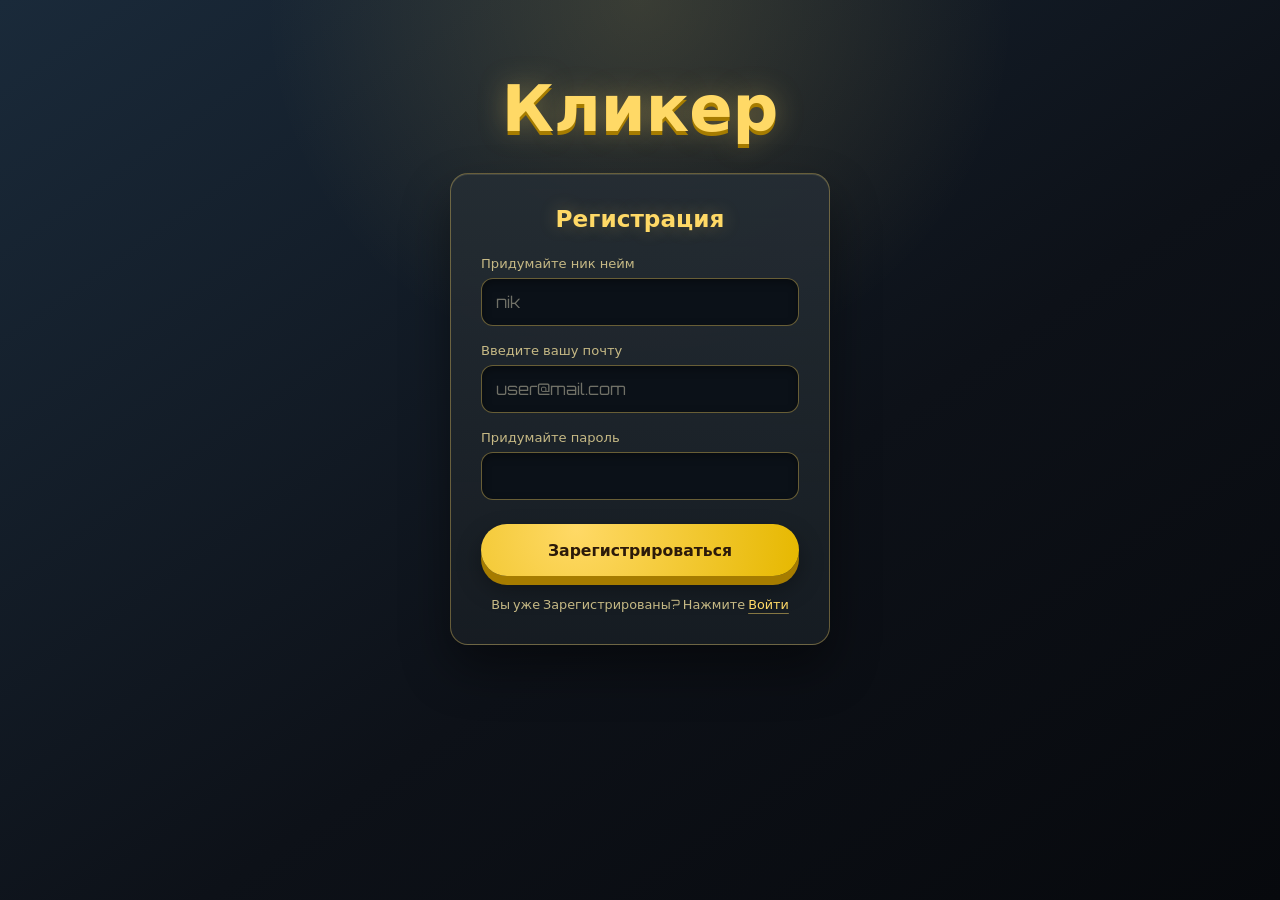
==== index.html @ 5e69a6aa "fix: preserve rapid timed-game clicks during slow responses" ====
<!DOCTYPE html>
<html lang="ru">

<head>
    <meta charset="UTF-8">
    <meta name="viewport" content="width=device-width, initial-scale=1.0">
    <title>Кликер</title>
    <link rel="stylesheet" href="./style.css?v=13">
    <script src="./script.js?v=13" defer> </script>
    <script src="./timed-games.js?v=14" defer></script>
</head>

<body>
    <h1>Кликер</h1>
    <form id="form-register">
        <h2>Регистрация</h2>
        <label for="nik-register">Придумайте ник нейм </label>
        <input type="text" placeholder="nik" id="nik-register" required>

        <label for="email-register">Введите вашу почту</label>
        <input type="email" placeholder="user@mail.com" id="email-register" required>

        <label for="password-register">Придумайте пароль</label>
        <input type="password" id="password-register" required>

        <button type="submit">Зарегистрироваться</button>
        <p>
            Вы уже Зарегистрированы? Нажмите <span id="changeLogin" class="change-link">Войти</span>
        </p>


    </form>

    <form id="form-login">

        <h2>Войти</h2>
        <label for="email-login">Введите вашу почту</label>
        <input type="email" placeholder="user@mail.com" id="email-login" required>

        <label for="password-login">Введите пароль</label>
        <input type="password" placeholder="" id="password-login" required>

        <button type="submit">Войти </button>
        <p>
            Если вы не Зарегистрированы нажмите <span id="change-register" class="change-link"> Зарегистрироваться
            </span>
        </p>
    </form>

    <div id="gameLayout">
        <section id="timedGames" aria-labelledby="timedGamesTitle">
            <div class="timed-heading">
                <div><p class="timed-eyebrow">КАЖДЫЙ РАЗ С НУЛЯ</p><h2 id="timedGamesTitle">Игры на время</h2></div>
                <p id="timedReward" class="timed-reward">Доход за места: 0/сек</p>
            </div>
            <div id="timedModes" class="timed-modes"></div>
            <dialog id="timedDialog" aria-labelledby="timedDialogTitle">
            <div class="timed-dialog-heading">
                <h2 id="timedDialogTitle">Игры на время</h2>
                <button type="button" id="timedClose" aria-label="Закрыть мини-игру">✕</button>
            </div>
            <p id="timedError" role="alert" hidden></p>
            <div class="timed-dialog-content"><div class="timed-play-column">
            <div id="timedArena" hidden>
                <div id="timedCountdown" role="status" hidden><span>Приготовьтесь</span><strong id="timedCountdownNumber">3</strong><span>Игра начнётся после отсчёта</span></div>
                <div class="timed-arena-heading"><h3 id="timedRunTitle"></h3><strong id="timedClock" role="timer">00:00</strong></div>
                <progress id="timedProgress" max="1" value="1" aria-label="Оставшееся время"></progress>
                <div class="timed-stats">
                    <p class="timed-wallet">На счёте<strong id="timedBalance">0</strong><span id="timedIncomePop" aria-hidden="true">+0</span></p>
                    <p>От роботов<strong id="timedIncome">0/сек</strong></p>
                </div>
                <button type="button" id="timedClick">Заработать +1</button>
                <div id="timedUpgrades" class="timed-upgrades">
                    <article class="timed-upgrade" data-upgrade-card="click"><h4>Сила клика</h4><p data-upgrade-description>+1 монета за каждый клик</p><p data-upgrade-level></p><button type="button" data-timed-upgrade="click"></button></article>
                    <article class="timed-upgrade" data-upgrade-card="robot"><h4>Робот</h4><p data-upgrade-description></p><p data-upgrade-level></p><button type="button" data-timed-upgrade="robot"></button></article>
                    <article class="timed-upgrade" data-upgrade-card="engine"><h4>Ускорение роботов</h4><p data-upgrade-description>+1/сек каждому роботу</p><p data-upgrade-level></p><button type="button" data-timed-upgrade="engine"></button></article>
                </div>
                <p class="timed-help">До 10 кликов в секунду. Таймер продолжает идти при закрытии страницы. Основной баланс и бонусы не используются.</p>
            </div>
            <div id="timedResult" role="status" hidden>
                <h3 id="timedResultTitle"></h3><p id="timedResultScore" class="timed-result-score"></p><p id="timedResultDetail"></p>
                <button type="button" id="timedReplay" data-timed-start="60">Сыграть ещё раз с нуля</button>
            </div>
            <details class="timed-history"><summary>Последние 10 результатов</summary><div id="timedHistory"></div></details>
            </div>
            <section id="timedRankingPanel" aria-labelledby="timedRankingTitle">
            <div class="timed-rank-heading"><h3 id="timedRankingTitle">Рейтинг мини-игры</h3><div id="timedRankTabs" role="group" aria-label="Длительность мини-игры">
                <button type="button" data-timed-rank="60">1 мин</button><button type="button" data-timed-rank="180">3 мин</button><button type="button" data-timed-rank="300">5 мин</button>
            </div></div>
            <div id="timedRanking" class="leaderboard-list"></div>
            <p id="timedPosition" class="timed-help"></p>
            <div id="timedAround" class="leaderboard-list"></div>
            <details class="timed-rules"><summary>Правила и награды</summary>
            <p class="timed-help">Один игрок — одно место по лучшей попытке. При равном заработке выше тот, кто раньше установил рекорд. Доход за места начисляется на основной баланс, в том числе вне игры, пока вы в тройке. Награды трёх рейтингов суммируются.</p>
            <p class="timed-help">Побеждает тот, у кого больше монет на счёте в момент финиша. Покупки уменьшают счёт. Перед стартом — отсчёт 3 секунды, затем полные 1, 3 или 5 минут игры. Закрытие окна не останавливает забег.</p>
            </details>
            </section></div>
            </dialog>
        </section>
        <div id="game">
            <div id="gameData">
            <p>
                имя: <span id="name"></span>
            </p>
            <p>
                сила клика: <span id="clickForce"></span>
            </p>

        </div>
        <div id="stickyControls">
            <p id="countBox">
                <span id="userCount"></span>
            </p>
            <button id="clickMe"> click me </button>
        </div>
        <button id="clickForceUpgrade"> </button>
        <section id="robots">
            <h2>Роботы</h2>
            <p id="robotsIncome"></p>
            <div id="robotsList"></div>
        </section>
            <section id="endgame">
            <h2>Эндгейм</h2>
            <div id="prestigePanel" class="endgame-panel"></div>
            <div class="endgame-tabs">
                <button type="button" data-endgame-tab="research">Исследования</button>
                <button type="button" data-endgame-tab="boosts">Бусты</button>
                <button type="button" data-endgame-tab="cosmetics">Косметика</button>
                <button type="button" data-endgame-tab="collections">Коллекция</button>
                <button type="button" data-endgame-tab="investments">Инвестиции</button>
                <button type="button" data-endgame-tab="achievements">Достижения</button>
            </div>
            <div id="endgameContent"></div>
            </section>
        </div>
        <aside id="leaderboard" aria-labelledby="leaderboardTitle">
            <div class="leaderboard-heading">
                <span aria-hidden="true">🏆</span>
                <h2 id="leaderboardTitle">Рейтинг игроков</h2>
            </div>
            <p class="leaderboard-caption">По общему заработку</p>
            <div id="leaderboardTabs" class="leaderboard-tabs" role="group" aria-label="Критерий рейтинга">
                <button type="button" data-leaderboard-sort="balance">Баланс</button>
                <button type="button" data-leaderboard-sort="total_earned" class="is-active">Заработано</button>
                <button type="button" data-leaderboard-sort="prestige_points">Престиж</button>
            </div>
            <div id="leaderboardTop" class="leaderboard-list"></div>
            <div class="leaderboard-divider" aria-hidden="true"></div>
            <p id="leaderboardPosition" class="leaderboard-position"></p>
            <div id="leaderboardAround" class="leaderboard-list"></div>
        </aside>
    </div>

</body>

</html>
---- style.css ----
@import url('https://fonts.googleapis.com/css2?family=Orbitron:wght@500;700;800&display=swap');

:root {
    --bg: #0d1118;
    --panel: rgba(24, 30, 36, 0.86);
    --panel-strong: #111720;
    --gold: #e6b800;
    --gold-light: #ffd966;
    --gold-soft: #ffdd7a;
    --gold-dark: #a67c00;
    --text: #fff7d6;
    --muted: #c6b985;
    --danger: #ff8166;
}

[hidden] { display: none !important; }

#timedGames {
    grid-column: 1 / -1;
    min-width: 0;
    padding: 16px;
    border: 1px solid rgba(255, 217, 102, 0.34);
    border-radius: 18px;
    background: linear-gradient(150deg, #263440, #111720 70%);
    font-family: system-ui, sans-serif;
    line-height: 1.5;
}
.timed-heading, .timed-arena-heading, .timed-rank-heading {
    display: flex;
    align-items: center;
    justify-content: space-between;
    gap: 16px;
    flex-wrap: wrap;
}
#timedGames h2 { margin: 2px 0 12px; text-align: left; }
.timed-eyebrow { font-size: 0.7rem; letter-spacing: 0.12em; color: var(--gold-light); }
.timed-help { color: var(--muted); font-size: 0.85rem; margin: 12px 0; }
.timed-reward { color: var(--gold-light); font-weight: 700; }
.timed-modes, .timed-upgrades, .timed-stats { display: grid; grid-template-columns: repeat(3, minmax(0, 1fr)); gap: 12px; }
.timed-mode, .timed-upgrade { padding: 12px; background: #0d151e; border: 1px solid #4c4936; border-radius: 12px; }
.timed-mode h3 { font-size: 1.2rem; margin: 0; }
.timed-mode-heading { display: flex; align-items: center; justify-content: space-between; gap: 8px; margin-bottom: 4px; }
.timed-mode .timed-eyebrow { font-size: 0.65rem; letter-spacing: 0; }
.timed-mode-actions { display: flex; gap: 8px; margin-top: 10px; }
#timedGames .timed-mode-actions button { min-height: 34px; margin: 0; padding: 8px; font-size: 0.8rem; border-radius: 9px; box-shadow: none; }
#timedGames .timed-secondary { color: var(--gold-light); background: transparent; border: 1px solid #4c4936; }
.timed-mode p, .timed-upgrade p { font-size: 0.8rem; overflow-wrap: anywhere; }
.timed-prizes { color: var(--gold-light); margin-top: 8px; }
#timedGames button { font-family: inherit; font-size: 0.9rem; padding: 11px 12px; letter-spacing: 0; }
#timedGames button:focus-visible { outline: 3px solid #fff; outline-offset: 3px; }
#timedArena { position: relative; margin-top: 12px; padding: 16px; border: 1px solid var(--gold); border-radius: 14px; background: #101c26; }
#timedClock { font-size: clamp(1.15rem, 4vw, 2rem); font-variant-numeric: tabular-nums; color: var(--gold-light); }
#timedClock.is-ending { color: var(--danger); }
#timedProgress { width: 100%; height: 8px; accent-color: var(--gold); margin: 12px 0; }
.timed-stats { grid-template-columns: 1fr 1fr; text-align: center; margin: 12px 0; }
.timed-wallet { position: relative; }
#timedIncomePop { position: absolute; left: 65%; top: 16px; opacity: 0; pointer-events: none; font-size: 1.35rem; font-weight: 800; color: #92efb7; text-shadow: 0 2px 8px #000; }
#timedCountdown { position: absolute; inset: 0; z-index: 2; border-radius: inherit; background: #101c26ed; display: flex; flex-direction: column; align-items: center; justify-content: center; gap: 14px; color: var(--gold-light); text-align: center; padding: 20px; }
#timedCountdownNumber { font-size: 6rem; font-variant-numeric: tabular-nums; line-height: 1; }
.timed-dialog-content { display: grid; grid-template-columns: minmax(0, 1fr) 280px; align-items: start; gap: 18px; }
.timed-play-column { min-width: 0; }
#timedRankingPanel { min-width: 0; margin-top: 12px; padding: 14px; border: 1px solid #4c4936; border-radius: 12px; background: #0d151e; }
#timedRankingPanel .timed-rank-heading { margin-top: 0; gap: 10px; }
#timedRankingPanel .leaderboard-row { grid-template-columns: 28px minmax(0, 1fr) auto; gap: 6px; padding: 8px; }
#timedAround .leaderboard-rank { background: #263440; color: var(--muted); }
.timed-rules { font-size: 0.8rem; margin-top: 16px; }
.timed-rules summary { cursor: pointer; color: var(--gold-light); }
.timed-stats p { font-size: 0.8rem; color: var(--muted); }
.timed-stats strong { display: block; color: var(--text); font-size: clamp(1rem, 3vw, 1.6rem); overflow-wrap: anywhere; }
#timedGames #timedClick { min-height: 70px; font-size: 1.35rem; margin: 10px 0 18px; touch-action: manipulation; }
.timed-upgrade { display: flex; flex-direction: column; gap: 7px; }
.timed-upgrade button { margin-top: auto; }
#timedResult { margin-top: 20px; padding: 20px; border: 1px solid var(--gold); border-radius: 12px; }
.timed-result-score { font-size: 1.7rem; font-weight: 800; margin: 8px 0; color: var(--gold-light); }
.timed-rank-heading { margin-top: 24px; }
#timedRankTabs { display: grid; grid-template-columns: repeat(3, 1fr); width: 100%; gap: 6px; }
#timedGames #timedRankTabs button { min-height: 36px; padding: 6px 8px; border-radius: 8px; white-space: nowrap; font-size: 0.8rem; }
#timedRankTabs button { margin: 0; background: #1a2630; color: var(--muted); box-shadow: none; border: 1px solid #4c4936; }
#timedRankTabs button.is-active { background: var(--gold); color: #151515; }
#timedRanking { margin-top: 12px; }
#timedRanking .leaderboard-row { grid-template-columns: 36px minmax(0, 1fr) auto; }
.timed-history { margin-top: 18px; border-top: 1px solid #4c4936; padding-top: 16px; font-size: 0.85rem; }
.timed-history summary { cursor: pointer; color: var(--gold-light); }
.timed-modal-open { overflow: hidden; }
#timedDialog {
    position: fixed;
    margin: auto;
    width: min(1040px, calc(100% - 32px));
    max-height: calc(100dvh - 32px);
    padding: 20px;
    overflow-y: auto;
    overscroll-behavior: contain;
    border: 1px solid #82703d;
    border-radius: 18px;
    background: #111b25;
    color: var(--text);
    box-shadow: 0 24px 80px #0009;
    scrollbar-gutter: stable;
}
#timedDialog::backdrop { background: #03070dcc; backdrop-filter: blur(4px); }
.timed-dialog-heading { display: flex; align-items: center; justify-content: space-between; gap: 12px; }
#timedGames #timedDialogTitle { margin: 0; font-size: 1.15rem; }
#timedGames #timedClose { width: 36px; height: 36px; min-height: 36px; padding: 0; margin: 0; flex-shrink: 0; background: #263440; color: var(--text); border-radius: 9px; box-shadow: none; }
#timedHistory p { margin-top: 8px; }
#timedError { color: var(--danger); margin-top: 12px; }
@media (max-width: 850px) {
    .timed-dialog-content { grid-template-columns: 1fr; }
    #timedRankingPanel { grid-row: 1; }
    #timedRankingPanel .leaderboard-row { padding: 5px 8px; }
    #timedRankingPanel .timed-help { margin: 8px 0; }
}
@media (max-width: 600px) {
    #timedGames { padding: 16px; }
    .timed-heading { gap: 4px; margin-bottom: 8px; }
    .timed-reward { font-size: 0.85rem; }
    .timed-modes, .timed-upgrades { grid-template-columns: 1fr; }
    .timed-mode { display: grid; grid-template-columns: 1fr auto; gap: 2px 8px; padding: 10px; }
    .timed-mode-heading { justify-content: flex-start; }
    .timed-mode > p { grid-column: 1; }
    .timed-mode .timed-prizes { margin-top: 0; font-size: 0.7rem; }
    .timed-mode-actions { grid-column: 2; grid-row: 1 / 4; flex-direction: column; justify-content: center; gap: 5px; margin: 0; }
    #timedGames .timed-mode-actions button { padding: 6px 12px; }
    #timedDialog { width: calc(100% - 16px); max-height: calc(100dvh - 16px); padding: 12px; scrollbar-gutter: auto; }
    .timed-upgrade { display: grid; grid-template-columns: 1fr auto; gap: 3px 10px; }
    .timed-upgrade p { grid-column: 1; }
    .timed-upgrade button { grid-column: 2; grid-row: 1 / 4; align-self: center; margin: 0; }
    #timedArena { padding: 12px; }
    .timed-stats { gap: 6px; }
    #timedRanking .leaderboard-row { gap: 6px; }
}

* {
    margin: 0;
    padding: 0;
    box-sizing: border-box;
    user-select: none;
}

body {
    min-height: 100vh;
    padding: 24px;
    color: var(--text);
    background:
        radial-gradient(circle at 50% 0%, rgba(255, 217, 102, 0.16), transparent 34%),
        linear-gradient(145deg, #1a2a3a 0%, var(--bg) 58%, #07090d 100%);
    display: flex;
    flex-direction: column;
    align-items: center;
    justify-content: flex-start;
    font-family: "Orbitron", system-ui, sans-serif;
}

h1 {
    margin-top: min(6vh, 42px);
    margin-bottom: 26px;
    color: var(--gold-light);
    font-size: clamp(2.2rem, 6vw, 4rem);
    font-weight: 800;
    letter-spacing: 0;
    text-align: center;
    text-shadow: 0 4px 0 var(--gold-dark), 0 0 28px rgba(255, 217, 102, 0.34);
}

form,
#game,
#leaderboard {
    width: min(100%, 380px);
    padding: 30px;
    border: 1px solid rgba(255, 217, 102, 0.34);
    border-radius: 18px;
    background: linear-gradient(180deg, rgba(37, 45, 52, 0.92), var(--panel));
    box-shadow:
        0 24px 48px rgba(0, 0, 0, 0.42),
        inset 0 1px 0 rgba(255, 245, 180, 0.12);
    animation: fadeIn 0.45s ease;
}

@keyframes fadeIn {
    from {
        opacity: 0;
        transform: translateY(14px);
    }

    to {
        opacity: 1;
        transform: translateY(0);
    }
}

h2 {
    margin-bottom: 22px;
    color: var(--gold-light);
    font-size: 1.45rem;
    text-align: center;
    text-shadow: 0 0 18px rgba(255, 217, 102, 0.28);
}

label {
    display: block;
    margin: 16px 0 7px;
    color: var(--muted);
    font-size: 0.82rem;
}

input {
    width: 100%;
    padding: 13px 14px;
    border: 1px solid rgba(255, 217, 102, 0.38);
    border-radius: 12px;
    outline: none;
    color: var(--text);
    background: #0b1118;
    box-shadow: inset 0 3px 8px rgba(0, 0, 0, 0.35);
    font: inherit;
    transition: border-color 0.18s ease, box-shadow 0.18s ease, background 0.18s ease;
}

input::placeholder {
    color: rgba(255, 247, 214, 0.42);
}

input:focus {
    border-color: var(--gold-light);
    background: #0d151d;
    box-shadow: inset 0 3px 8px rgba(0, 0, 0, 0.35), 0 0 0 4px rgba(255, 217, 102, 0.12);
}

button {
    width: 100%;
    min-height: 52px;
    margin-top: 24px;
    margin-bottom: 18px;
    padding: 14px 18px;
    border: none;
    border-radius: 80px;
    color: #2c1a0a;
    background: radial-gradient(circle at 30% 10%, var(--gold-light), var(--gold));
    box-shadow: 0 9px 0 var(--gold-dark), 0 12px 24px rgba(0, 0, 0, 0.36);
    cursor: pointer;
    font: inherit;
    font-size: 0.98rem;
    font-weight: 800;
    letter-spacing: 0;
    transition: transform 0.07s linear, box-shadow 0.07s linear, filter 0.16s ease;
}

button:hover {
    filter: brightness(1.08);
}

button:active {
    transform: translateY(4px);
    box-shadow: 0 5px 0 var(--gold-dark), 0 8px 18px rgba(0, 0, 0, 0.32);
}

button:disabled {
    cursor: default;
    color: rgba(255, 247, 214, 0.48);
    background: linear-gradient(180deg, rgba(255, 217, 102, 0.08), rgba(255, 217, 102, 0.02));
    box-shadow: inset 0 1px 0 rgba(255, 245, 180, 0.08);
    filter: none;
}

button:disabled:active {
    transform: none;
}

form p {
    color: var(--muted);
    font-size: 0.8rem;
    line-height: 1.6;
    text-align: center;
}

#form-login {
    display: none;
}

span.change-link {
    display: inline-block;
    color: var(--gold-light);
    cursor: pointer;
    text-decoration: underline;
    text-decoration-color: rgba(255, 217, 102, 0.48);
    text-underline-offset: 4px;
    transition: color 0.18s ease, transform 0.18s ease;
}

span.change-link:hover {
    color: #fff2b0;
    transform: translateY(-1px);
}

#gameLayout {
    width: min(100%, 900px);
    display: none;
    grid-template-columns: minmax(0, 560px) minmax(260px, 300px);
    align-items: start;
    gap: 20px;
}

#game {
    width: min(100%, 560px);
    text-align: center;
    overflow: visible;
}

#leaderboard {
    width: 100%;
    padding: 22px;
    position: sticky;
    top: 18px;
}

.leaderboard-heading {
    display: flex;
    align-items: center;
    justify-content: center;
    gap: 9px;
}

.leaderboard-heading h2 {
    margin: 0;
    font-size: 1.1rem;
}

.leaderboard-caption {
    margin: 8px 0 14px;
    color: var(--muted);
    font-size: 0.75rem;
    text-align: center;
}

.leaderboard-tabs {
    display: grid;
    grid-template-columns: repeat(3, 1fr);
    gap: 5px;
    margin: 0 0 14px;
}

.leaderboard-tabs button {
    min-height: 34px;
    margin: 0;
    padding: 6px 4px;
    border: 1px solid rgba(255, 217, 102, 0.22);
    border-radius: 9px;
    color: var(--gold-soft);
    background: rgba(255, 217, 102, 0.06);
    box-shadow: none;
    font-size: 0.75rem;
    line-height: 1.1;
}

.leaderboard-tabs button.is-active {
    color: #2c1a0a;
    background: radial-gradient(circle at 30% 10%, var(--gold-light), var(--gold));
    box-shadow: 0 3px 0 var(--gold-dark);
}

.leaderboard-list {
    display: grid;
    gap: 7px;
}

.leaderboard-row {
    min-width: 0;
    padding: 10px;
    border: 1px solid rgba(255, 217, 102, 0.16);
    border-radius: 10px;
    background: rgba(10, 15, 21, 0.46);
    display: grid;
    grid-template-columns: 28px minmax(0, 1fr) auto;
    gap: 8px;
    align-items: center;
    font-size: 0.75rem;
}

.leaderboard-row.is-current {
    border-color: rgba(255, 217, 102, 0.7);
    background: rgba(230, 184, 0, 0.12);
    box-shadow: 0 0 14px rgba(255, 217, 102, 0.12);
}

.leaderboard-rank {
    color: var(--muted);
    font-weight: 800;
    text-align: center;
}

.leaderboard-rank.rank-1 { color: #ffe58a; }
.leaderboard-rank.rank-2 { color: #d9e2ec; }
.leaderboard-rank.rank-3 { color: #e5a66f; }

.leaderboard-name {
    overflow: hidden;
    text-overflow: ellipsis;
    white-space: nowrap;
}

.leaderboard-score {
    color: var(--gold-light);
    font-family: ui-monospace, SFMono-Regular, Menlo, monospace;
    font-weight: 700;
}

.leaderboard-divider {
    height: 1px;
    margin: 14px 8px;
    background: linear-gradient(90deg, transparent, rgba(255, 217, 102, 0.48), transparent);
}

.leaderboard-position {
    margin: 0 0 8px;
    color: var(--gold-soft);
    font-size: 0.75rem;
    font-weight: 700;
    text-align: center;
}

#gameData {
    display: grid;
    gap: 12px;
    margin-bottom: 14px;
}

#gameData p {
    color: var(--muted);
    font-size: 0.88rem;
}

#name,
#clickForce {
    color: var(--gold-light);
}

#countBox {
    width: 100%;
    min-height: 86px;
    margin-top: 0;
    padding: 12px 22px;
    border: 1px solid rgba(255, 217, 102, 0.38);
    border-radius: 60px;
    background: var(--panel-strong);
    box-shadow: inset 0 3px 8px rgba(0, 0, 0, 0.5), 0 8px 16px rgba(0, 0, 0, 0.28);
    display: inline-flex;
    align-items: center;
    justify-content: center;
    gap: 12px;
}

#stickyControls {
    position: sticky;
    top: 12px;
    z-index: 20;
    margin: 0 -10px 18px;
    padding: 10px;
    border: 1px solid rgba(255, 217, 102, 0.18);
    border-radius: 28px;
    background: linear-gradient(180deg, rgba(17, 23, 32, 0.96), rgba(17, 23, 32, 0.82));
    box-shadow: 0 16px 30px rgba(0, 0, 0, 0.36);
    backdrop-filter: blur(10px);
}

#countBox::before {
    content: "₽";
    width: 44px;
    height: 44px;
    border-radius: 50%;
    color: #2c1a0a;
    background: radial-gradient(circle at 30% 10%, var(--gold-light), var(--gold));
    box-shadow: 0 4px 0 var(--gold-dark), inset 0 1px 1px rgba(255, 255, 255, 0.4);
    display: inline-flex;
    align-items: center;
    justify-content: center;
    font-size: 1.7rem;
    font-weight: 900;
}

#userCount {
    min-width: 72px;
    color: transparent;
    background: linear-gradient(135deg, var(--gold-light), var(--gold));
    background-clip: text;
    -webkit-background-clip: text;
    font-family: ui-monospace, SFMono-Regular, Menlo, monospace;
    font-size: 3rem;
    font-weight: 800;
    text-align: center;
    text-shadow: 0 0 16px rgba(255, 217, 102, 0.28);
}

.count-rank-base {
    background-image: linear-gradient(135deg, #fff7d6, var(--gold-light));
}

.count-rank-k {
    background-image: linear-gradient(135deg, #ffe08a, #f0b429);
}

.count-rank-m {
    background-image: linear-gradient(135deg, #8fffd2, #20d6a4);
}

.count-rank-b {
    background-image: linear-gradient(135deg, #9ad7ff, #4b8dff);
}

.count-rank-t {
    background-image: linear-gradient(135deg, #f8a8ff, #b35cff);
}

.count-rank-qa {
    background-image: linear-gradient(135deg, #ffb36b, #ff5f6d);
}

.count-rank-qi {
    background-image: linear-gradient(135deg, #c4ff72, #57d957);
}

.count-rank-sx {
    background-image: linear-gradient(135deg, #7df9ff, #2f6bff);
}

.count-rank-sp {
    background-image: linear-gradient(135deg, #ffd1f3, #ff4fb8);
}

.count-rank-oc {
    background-image: linear-gradient(135deg, #fff0a6, #ff8a00);
}

.count-rank-no {
    background-image: linear-gradient(135deg, #d5c7ff, #6f5cff);
}

.count-rank-dc {
    background-image: linear-gradient(135deg, #ffffff, #ffd966 35%, #ff4f8b 70%, #7df9ff);
}

#clickMe {
    min-height: 68px;
    margin-top: 10px;
    margin-bottom: 6px;
    font-size: 1.65rem;
    text-transform: uppercase;
}

#clickForceUpgrade {
    margin-top: 10px;
    margin-bottom: 0;
    border: 1px solid rgba(255, 217, 102, 0.42);
    color: var(--gold-soft);
    background: linear-gradient(180deg, rgba(255, 217, 102, 0.12), rgba(255, 217, 102, 0.04));
    box-shadow: inset 0 1px 0 rgba(255, 245, 180, 0.08), 0 10px 20px rgba(0, 0, 0, 0.22);
    font-size: 0.78rem;
    line-height: 1.35;
}

#clickForceUpgrade:active {
    transform: translateY(2px);
    box-shadow: inset 0 1px 0 rgba(255, 245, 180, 0.08), 0 6px 14px rgba(0, 0, 0, 0.2);
}

#robots {
    margin-top: 26px;
    padding-top: 24px;
    border-top: 1px solid rgba(255, 217, 102, 0.22);
}

#robots h2 {
    margin-bottom: 10px;
    font-size: 1.2rem;
}

#robotsIncome {
    margin-bottom: 16px;
    color: var(--gold-soft);
    font-size: 0.86rem;
}

#robotsList {
    display: grid;
    gap: 12px;
}

.robot-card {
    padding: 16px;
    border: 1px solid rgba(255, 217, 102, 0.24);
    border-radius: 16px;
    background: rgba(10, 15, 21, 0.54);
    box-shadow: inset 0 1px 0 rgba(255, 245, 180, 0.07);
    display: grid;
    grid-template-columns: 92px 1fr;
    gap: 14px;
    align-items: center;
    text-align: left;
}

.robot-visual {
    width: 88px;
    height: 104px;
    position: relative;
    display: grid;
    justify-items: center;
    align-items: end;
    filter: saturate(0.75);
    transition: transform 0.2s ease, filter 0.2s ease;
}

.robot-card:hover .robot-visual {
    transform: translateY(-2px);
}

.robot-antenna {
    width: 4px;
    height: 14px;
    border-radius: 8px;
    background: rgba(255, 217, 102, 0.35);
    position: absolute;
    top: 0;
}

.robot-antenna::before {
    content: "";
    width: 13px;
    height: 13px;
    border-radius: 50%;
    background: rgba(255, 217, 102, 0.35);
    position: absolute;
    top: -8px;
    left: 50%;
    transform: translateX(-50%);
}

.robot-head {
    width: 66px;
    height: 38px;
    border: 1px solid rgba(255, 217, 102, 0.28);
    border-radius: 16px 16px 10px 10px;
    background: linear-gradient(180deg, #30363d, #161d26);
    box-shadow: inset 0 1px 0 rgba(255, 245, 180, 0.12);
    display: flex;
    align-items: center;
    justify-content: center;
    gap: 12px;
}

.robot-eye {
    width: 10px;
    height: 10px;
    border-radius: 50%;
    background: rgba(255, 217, 102, 0.42);
    box-shadow: 0 0 8px rgba(255, 217, 102, 0.2);
}

.robot-body {
    width: 78px;
    height: 54px;
    margin-top: -2px;
    border: 1px solid rgba(255, 217, 102, 0.24);
    border-radius: 12px 12px 20px 20px;
    background: linear-gradient(180deg, #202832, #10161e);
    box-shadow: inset 0 1px 0 rgba(255, 245, 180, 0.1);
    display: grid;
    grid-template-columns: repeat(5, 1fr);
    gap: 4px;
    padding: 12px 10px;
}

.robot-body span {
    border-radius: 8px;
    background: rgba(255, 217, 102, 0.16);
}

.robot-level-0 {
    opacity: 0.55;
}

.robot-level-1,
.robot-level-2,
.robot-level-3,
.robot-level-4,
.robot-level-5 {
    filter: saturate(1);
}

.robot-level-1 .robot-head,
.robot-level-1 .robot-body,
.robot-level-2 .robot-head,
.robot-level-2 .robot-body,
.robot-level-3 .robot-head,
.robot-level-3 .robot-body,
.robot-level-4 .robot-head,
.robot-level-4 .robot-body,
.robot-level-5 .robot-head,
.robot-level-5 .robot-body {
    border-color: rgba(255, 217, 102, 0.55);
}

.robot-level-2 .robot-head,
.robot-level-3 .robot-head,
.robot-level-4 .robot-head,
.robot-level-5 .robot-head {
    background: linear-gradient(180deg, #4a3f21, #191d22);
}

.robot-level-3 .robot-body,
.robot-level-4 .robot-body,
.robot-level-5 .robot-body {
    box-shadow: inset 0 1px 0 rgba(255, 245, 180, 0.14), 0 0 18px rgba(255, 217, 102, 0.13);
}

.robot-level-4 {
    transform: scale(1.04);
}

.robot-level-5 {
    transform: scale(1.08);
}

.robot-level-5 .robot-head,
.robot-level-5 .robot-body {
    background: radial-gradient(circle at 30% 10%, rgba(255, 217, 102, 0.32), transparent 42%), linear-gradient(180deg, #5a471d, #171c22);
    box-shadow: inset 0 1px 0 rgba(255, 245, 180, 0.18), 0 0 24px rgba(255, 217, 102, 0.2);
}

.robot-level-1 .robot-body span:nth-child(1),
.robot-level-2 .robot-body span:nth-child(-n+2),
.robot-level-3 .robot-body span:nth-child(-n+3),
.robot-level-4 .robot-body span:nth-child(-n+4),
.robot-level-5 .robot-body span:nth-child(-n+5) {
    background: radial-gradient(circle at 30% 10%, var(--gold-light), var(--gold));
    box-shadow: 0 0 10px rgba(255, 217, 102, 0.32);
}

.robot-level-1 .robot-eye,
.robot-level-2 .robot-eye,
.robot-level-3 .robot-eye,
.robot-level-4 .robot-eye,
.robot-level-5 .robot-eye,
.robot-level-1 .robot-antenna,
.robot-level-2 .robot-antenna,
.robot-level-3 .robot-antenna,
.robot-level-4 .robot-antenna,
.robot-level-5 .robot-antenna,
.robot-level-1 .robot-antenna::before,
.robot-level-2 .robot-antenna::before,
.robot-level-3 .robot-antenna::before,
.robot-level-4 .robot-antenna::before,
.robot-level-5 .robot-antenna::before {
    background: var(--gold-light);
    box-shadow: 0 0 12px rgba(255, 217, 102, 0.45);
}

.robot-info {
    min-width: 0;
}

.robot-card h3 {
    margin-bottom: 8px;
    color: var(--gold-light);
    font-size: 1rem;
}

.robot-card p {
    margin-top: 5px;
    color: var(--muted);
    font-size: 0.76rem;
    line-height: 1.35;
}

.robot-card button {
    grid-column: 1 / -1;
    min-height: 44px;
    margin: 14px 0 0;
    padding: 11px 14px;
    font-size: 0.78rem;
    box-shadow: 0 6px 0 var(--gold-dark), 0 8px 16px rgba(0, 0, 0, 0.28);
}

.auto-income-pop {
    position: fixed;
    z-index: 9998;
    color: var(--gold-light);
    font-family: "Orbitron", system-ui, sans-serif;
    font-size: 1.15rem;
    font-weight: 800;
    text-shadow: 0 0 14px rgba(255, 217, 102, 0.6);
    pointer-events: none;
    transform: translate(-50%, -50%);
    animation: autoIncomePop 0.9s ease-out forwards;
}

@keyframes autoIncomePop {
    0% {
        opacity: 0;
        transform: translate(-50%, -20%) scale(0.86);
    }

    18% {
        opacity: 1;
        transform: translate(-50%, -55%) scale(1.08);
    }

    100% {
        opacity: 0;
        transform: translate(-50%, -145%) scale(1);
    }
}

.robot-card button:active {
    transform: translateY(3px);
    box-shadow: 0 3px 0 var(--gold-dark), 0 6px 14px rgba(0, 0, 0, 0.24);
}

.ruble-fly {
    position: fixed;
    z-index: 9999;
    width: 38px;
    height: 38px;
    border-radius: 50%;
    color: #2d2b0e;
    background: radial-gradient(circle at 30% 30%, var(--gold-light), #f4b400);
    box-shadow: 0 4px 12px rgba(0, 0, 0, 0.3), inset 0 1px 1px rgba(255, 255, 200, 0.7);
    display: flex;
    align-items: center;
    justify-content: center;
    pointer-events: none;
    font-family: "Segoe UI", Arial, monospace;
    font-size: 1.6rem;
    font-weight: bold;
    text-shadow: 0 1px 0 rgba(255, 245, 160, 0.8);
    transition: transform 0.45s cubic-bezier(0.25, 0.9, 0.4, 1.2);
    will-change: transform;
}

.ruble-fly::before {
    content: "₽";
    font-size: 1.7rem;
    font-weight: 900;
}

.ruble-fly::after {
    content: "";
    position: absolute;
    top: 5px;
    left: 8px;
    width: 10px;
    height: 10px;
    border-radius: 50%;
    background: rgba(255, 245, 180, 0.6);
    opacity: 0.8;
}

@media (max-width: 420px) {
    body {
        padding: 16px;
    }

    form,
    #game {
        padding: 22px;
    }

    .robot-card {
        padding: 14px;
        grid-template-columns: 78px 1fr;
        gap: 12px;
    }

    .robot-visual {
        width: 76px;
        height: 92px;
    }

    .robot-head {
        width: 58px;
    }

    .robot-body {
        width: 68px;
        height: 48px;
    }

    #userCount {
        font-size: 2.5rem;
    }

    #clickMe {
        font-size: 1.35rem;
    }
}

@media (max-width: 760px) {
    #gameLayout {
        grid-template-columns: minmax(0, 560px);
        justify-content: center;
    }

    #game,
    #leaderboard {
        width: 100%;
    }

    #leaderboard {
        position: static;
    }
}


#endgame {
    margin-top: 28px;
    padding-top: 24px;
    border-top: 1px solid rgba(255, 217, 102, 0.22);
}

#endgame h2 {
    margin-bottom: 14px;
    font-size: 1.2rem;
}

.endgame-panel,
.endgame-card {
    margin-bottom: 12px;
    padding: 16px;
    border: 1px solid rgba(255, 217, 102, 0.24);
    border-radius: 16px;
    background: rgba(10, 15, 21, 0.56);
    box-shadow: inset 0 1px 0 rgba(255, 245, 180, 0.07);
    text-align: left;
}

.endgame-panel {
    display: grid;
    gap: 10px;
}

.endgame-panel h3,
.endgame-card h3 {
    margin-bottom: 8px;
    color: var(--gold-light);
    font-size: 1rem;
}

.endgame-panel p,
.endgame-card p {
    margin-top: 5px;
    color: var(--muted);
    font-size: 0.76rem;
    line-height: 1.4;
}

.endgame-panel button,
.endgame-card button {
    min-height: 42px;
    margin: 12px 0 0;
    padding: 10px 14px;
    font-size: 0.74rem;
    box-shadow: 0 5px 0 var(--gold-dark), 0 8px 16px rgba(0, 0, 0, 0.24);
}

.endgame-tabs {
    display: grid;
    grid-template-columns: repeat(2, 1fr);
    gap: 8px;
    margin-bottom: 14px;
}

.endgame-tabs button {
    min-height: 38px;
    margin: 0;
    padding: 8px;
    border: 1px solid rgba(255, 217, 102, 0.28);
    color: var(--gold-soft);
    background: rgba(255, 217, 102, 0.08);
    box-shadow: none;
    font-size: 0.68rem;
}

.endgame-tabs button.is-active {
    color: #2c1a0a;
    background: radial-gradient(circle at 30% 10%, var(--gold-light), var(--gold));
    box-shadow: 0 4px 0 var(--gold-dark);
}

#endgameContent {
    display: grid;
    gap: 12px;
}

.endgame-card.is-unlocked {
    border-color: rgba(143, 255, 210, 0.42);
    background: rgba(18, 44, 36, 0.38);
}

.robot-card.is-locked {
    opacity: 0.66;
}

.inline-check {
    display: flex;
    align-items: center;
    gap: 8px;
    margin-top: 12px;
}

.inline-check input {
    width: auto;
}

.theme-gold_theme #game {
    border-color: rgba(255, 217, 102, 0.7);
    box-shadow: 0 26px 54px rgba(230, 184, 0, 0.18), inset 0 1px 0 rgba(255, 245, 180, 0.18);
}

.theme-neon_theme #countBox {
    border-color: rgba(125, 249, 255, 0.56);
    box-shadow: inset 0 3px 8px rgba(0, 0, 0, 0.5), 0 0 24px rgba(125, 249, 255, 0.22);
}

.theme-royal_theme #game {
    background: linear-gradient(180deg, rgba(56, 38, 66, 0.94), rgba(18, 18, 28, 0.9));
    border-color: rgba(248, 168, 255, 0.48);
}

@media (min-width: 560px) {
    #endgameContent {
        grid-template-columns: repeat(2, 1fr);
    }

    #investmentForm {
        grid-column: 1 / -1;
    }
}
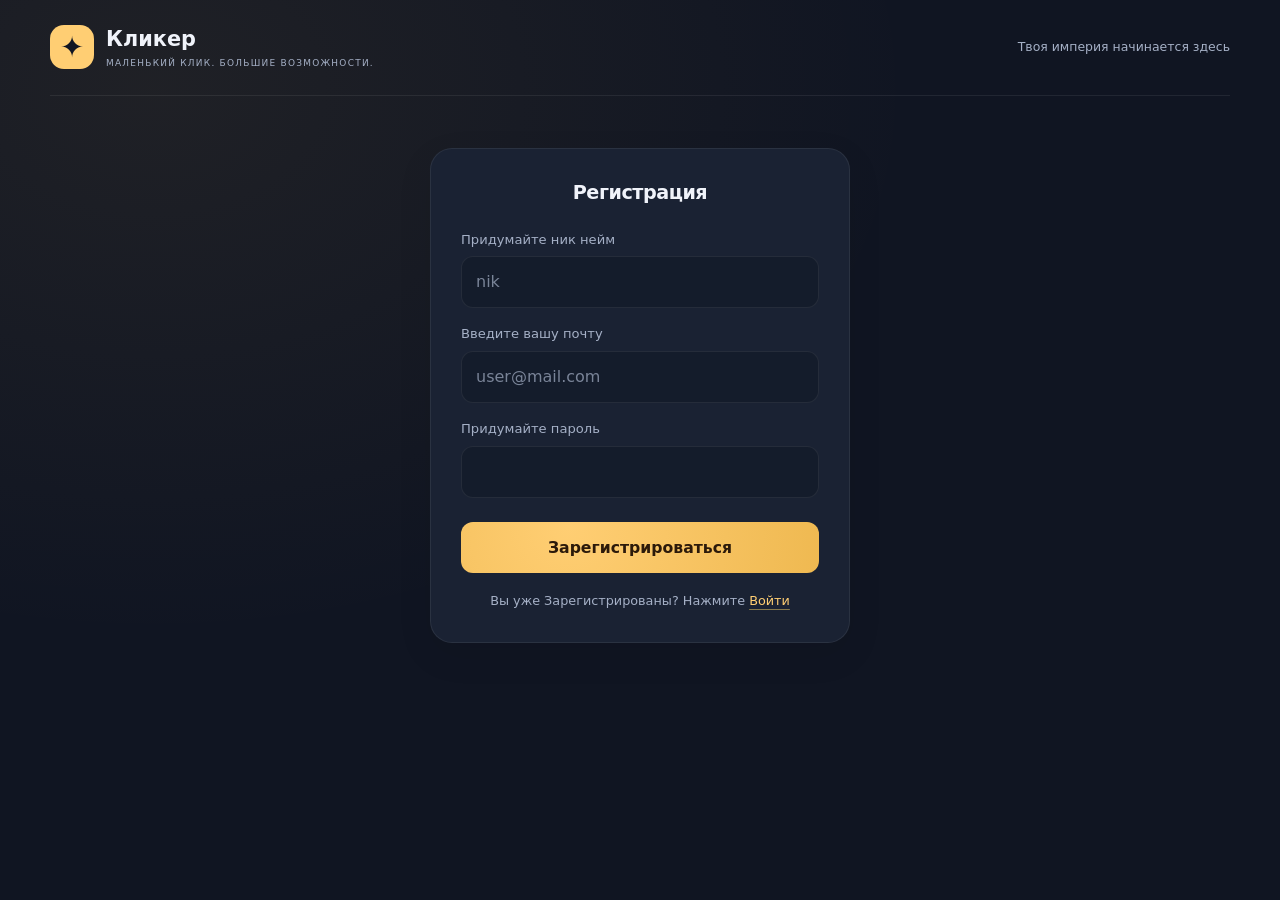
==== commit 7a7b61ae: "feat: refresh game UI and add avatars, paid themes and level badges" ====
--- a/index.html
+++ b/index.html
@@ -5,13 +5,17 @@
     <meta charset="UTF-8">
     <meta name="viewport" content="width=device-width, initial-scale=1.0">
     <title>Кликер</title>
-    <link rel="stylesheet" href="./style.css?v=13">
-    <script src="./script.js?v=13" defer> </script>
-    <script src="./timed-games.js?v=14" defer></script>
+    <meta name="theme-color" content="#101522">
+    <link rel="stylesheet" href="./style.css?v=24">
+    <script src="./script.js?v=24" defer> </script>
+    <script src="./timed-games.js?v=18" defer></script>
 </head>
 
 <body>
-    <h1>Кликер</h1>
+    <header class="app-header">
+        <a class="brand" href="/" aria-label="Кликер — главная"><span class="brand-icon" aria-hidden="true">✦</span><span>Кликер<small>МАЛЕНЬКИЙ КЛИК. БОЛЬШИЕ ВОЗМОЖНОСТИ.</small></span></a>
+        <span class="header-tag">Твоя империя начинается здесь</span>
+    </header>
     <form id="form-register">
         <h2>Регистрация</h2>
         <label for="nik-register">Придумайте ник нейм </label>
@@ -48,6 +52,20 @@
     </form>
 
     <div id="gameLayout">
+        <section class="player-toolbar" aria-label="Профиль игрока">
+            <button type="button" id="editAvatar" class="profile-avatar" aria-label="Создать свою аватарку"></button>
+            <div class="player-welcome"><span class="eyebrow">РАДЫ ВИДЕТЬ ТЕБЯ</span><h1 id="welcomeName">Игрок</h1><p>Кликай. Создавай. Становись первым.</p></div>
+            <button type="button" id="openAppearance" class="quiet-button">◈ <span>Оформление</span></button>
+            <button type="button" id="logoutButton" class="quiet-button">Выйти из аккаунта</button>
+        </section>
+        <section id="playerProgression" aria-labelledby="progressionTitle">
+            <div class="progression-overview">
+                <div id="levelEmblem" class="level-emblem" aria-hidden="true"><span>УРОВЕНЬ</span><strong id="accountLevel">1</strong></div>
+                <div class="progression-main"><span class="eyebrow">ПУТЬ СОЗДАТЕЛЯ</span><div class="progression-title"><h2 id="progressionTitle">Каждая монета — новый шаг</h2><span id="equippedLevelBadge"></span></div><p id="levelProgressText"></p><progress id="levelProgress" max="100" value="0" aria-label="Прогресс уровня аккаунта"></progress><div class="progression-stats"><span id="levelEarned"></span><span id="nextLevelLabel"></span></div></div>
+            </div>
+            <p id="levelUpNotice" role="status" aria-live="polite" hidden></p>
+            <details id="levelRewards"><summary><span>Коллекция бейджей <span id="badgeCount">0 / 7</span></span><span id="nextBadgeHint"></span></summary><p class="progression-help">Уровень растёт от всех монет, учтённых в «Всего заработано»: кликов, роботов и других начислений на основной счёт. Покупки и престиж не отнимают уровень. Заработок в отдельном забеге не считается, пока не поступит на основной счёт. Бейджи выдаются автоматически; самый высокий виден всем в рейтингах.</p><div id="levelRewardTrack"></div></details>
+        </section>
         <section id="timedGames" aria-labelledby="timedGamesTitle">
             <div class="timed-heading">
                 <div><p class="timed-eyebrow">КАЖДЫЙ РАЗ С НУЛЯ</p><h2 id="timedGamesTitle">Игры на время</h2></div>
@@ -59,6 +77,7 @@
                 <h2 id="timedDialogTitle">Игры на время</h2>
                 <button type="button" id="timedClose" aria-label="Закрыть мини-игру">✕</button>
             </div>
+            <div class="ranking-income-slot"><span id="timedRankingIncomePop" class="ranking-income-pop" aria-hidden="true">🏆 Доход за рейтинг → основной баланс</span></div>
             <p id="timedError" role="alert" hidden></p>
             <div class="timed-dialog-content"><div class="timed-play-column">
             <div id="timedArena" hidden>
@@ -79,6 +98,15 @@
             </div>
             <div id="timedResult" role="status" hidden>
                 <h3 id="timedResultTitle"></h3><p id="timedResultScore" class="timed-result-score"></p><p id="timedResultDetail"></p>
+                <article class="ad-offer" data-ad-card="result" hidden>
+                    <a class="ad-image-link" href="https://it.iteacher-alex.org/" target="_blank" rel="noopener noreferrer" aria-label="ITeacher — занятия для детей (новая вкладка)"><img class="ad-illustration" src="/assets/iteacher-young-creators.png" width="1536" height="1024" loading="lazy" alt="Подростки создают на ноутбуке игровой мир с летающими островами и роботом"></a>
+                    <span class="ad-label">Реклама · ITeacher</span>
+                    <h3>Награда за результат</h3>
+                    <p>Получите столько же монет на основной баланс. Рекорд и место в рейтинге не меняются.</p>
+                    <p class="ad-sponsor">Создавайте свои проекты с ITeacher: практические занятия для детей с личным наставником.</p>
+                    <a class="ad-site-link" href="https://it.iteacher-alex.org/" target="_blank" rel="noopener noreferrer">Узнать о занятиях ↗<span class="ad-link-hint"> (новая вкладка)</span></a>
+                    <button type="button" data-ad-placement="result">Смотреть рекламу</button>
+                </article>
                 <button type="button" id="timedReplay" data-timed-start="60">Сыграть ещё раз с нуля</button>
             </div>
             <details class="timed-history"><summary>Последние 10 результатов</summary><div id="timedHistory"></div></details>
@@ -91,6 +119,7 @@
             <p id="timedPosition" class="timed-help"></p>
             <div id="timedAround" class="leaderboard-list"></div>
             <details class="timed-rules"><summary>Правила и награды</summary>
+            <p class="timed-help">За 1-е место — 0,01% основного баланса в секунду, за 2-е — 0,0075%, за 3-е — 0,005%. Минимум за каждое призовое место — 1 000 монет/сек. На карточках показаны награды для вашего баланса. Ставка обновляется вместе с балансом; вне игры действует последняя сохранённая ставка.</p>
             <p class="timed-help">Один игрок — одно место по лучшей попытке. При равном заработке выше тот, кто раньше установил рекорд. Доход за места начисляется на основной баланс, в том числе вне игры, пока вы в тройке. Награды трёх рейтингов суммируются.</p>
             <p class="timed-help">Побеждает тот, у кого больше монет на счёте в момент финиша. Покупки уменьшают счёт. Перед стартом — отсчёт 3 секунды, затем полные 1, 3 или 5 минут игры. Закрытие окна не останавливает забег.</p>
             </details>
@@ -100,27 +129,38 @@
         <div id="game">
             <div id="gameData">
             <p>
-                имя: <span id="name"></span>
+                Игрок <span id="name"></span>
             </p>
             <p>
-                сила клика: <span id="clickForce"></span>
+                За клик <span id="clickForce"></span>
             </p>
 
         </div>
         <div id="stickyControls">
+            <span class="eyebrow balance-label">ТВОЙ БАЛАНС</span>
             <p id="countBox">
                 <span id="userCount"></span>
+                <span id="rankingIncomePop" class="ranking-income-pop" aria-hidden="true">🏆 Доход за рейтинг</span>
             </p>
-            <button id="clickMe"> click me </button>
+            <button id="clickMe"><span class="click-symbol" aria-hidden="true">✦</span><span>Клик!</span><small>Каждое нажатие — шаг вперёд</small></button>
         </div>
         <button id="clickForceUpgrade"> </button>
+        <article class="ad-offer" data-ad-card="balance" hidden>
+            <a class="ad-image-link" href="https://it.iteacher-alex.org/" target="_blank" rel="noopener noreferrer" aria-label="ITeacher — занятия для детей (новая вкладка)"><img class="ad-illustration" src="/assets/iteacher-young-creators.png" width="1536" height="1024" loading="lazy" alt="Подростки создают на ноутбуке игровой мир с летающими островами и роботом"></a>
+            <span class="ad-label">Реклама · ITeacher</span>
+            <h3>Пополнить баланс</h3>
+            <p>Дополнительные монеты за просмотр. Доступно раз в 5 минут.</p>
+            <p class="ad-sponsor">ITeacher — индивидуальные занятия для детей. Учитесь создавать проекты в своём темпе.</p>
+            <a class="ad-site-link" href="https://it.iteacher-alex.org/" target="_blank" rel="noopener noreferrer">Узнать о занятиях ↗<span class="ad-link-hint"> (новая вкладка)</span></a>
+            <button type="button" data-ad-placement="balance">Смотреть рекламу</button>
+        </article>
         <section id="robots">
-            <h2>Роботы</h2>
+            <h2>Твоя команда роботов <span class="section-icon" aria-hidden="true">⚙</span></h2>
             <p id="robotsIncome"></p>
             <div id="robotsList"></div>
         </section>
             <section id="endgame">
-            <h2>Эндгейм</h2>
+            <h2>Следующий уровень <span class="section-icon" aria-hidden="true">↗</span></h2>
             <div id="prestigePanel" class="endgame-panel"></div>
             <div class="endgame-tabs">
                 <button type="button" data-endgame-tab="research">Исследования</button>
@@ -151,6 +191,39 @@
         </aside>
     </div>
 
+    <dialog id="appearanceDialog" aria-labelledby="appearanceTitle">
+        <div class="appearance-heading"><div><span class="eyebrow">ТВОЯ ИГРА · ТВОЙ СТИЛЬ</span><h2 id="appearanceTitle">Оформление</h2></div><button type="button" id="closeAppearance" class="quiet-button" aria-label="Закрыть оформление">✕</button></div>
+        <div class="appearance-tabs" role="group" aria-label="Раздел оформления"><button type="button" data-appearance-tab="themes" aria-pressed="true">Темы игры</button><button type="button" data-appearance-tab="avatar" aria-pressed="false">Моя аватарка</button></div>
+        <section id="themeEditor" aria-label="Темы игры"><p class="appearance-help">Купи тему за игровые монеты — она останется твоей. Переключение купленных тем бесплатно.</p><p id="themeBalance" class="appearance-help"></p><div id="themeChoices"></div></section>
+        <section id="avatarEditor" aria-label="Конструктор аватарки" hidden>
+            <div class="avatar-stage"><div id="avatarPreview"></div><div><h3>Персонаж с твоим характером</h3><p>Собери его из деталей. Аватарку увидят другие игроки в рейтингах.</p><button type="button" id="randomAvatar" class="quiet-button">⤨ Случайный образ</button></div></div>
+            <div class="avatar-upload"><div class="avatar-upload-actions"><button type="button" id="uploadAvatar" class="quiet-button">↑ Загрузить свою картинку</button><button type="button" id="buildAvatar" class="quiet-button" hidden>Собрать персонажа</button></div><input type="file" id="avatarFile" accept="image/jpeg,image/png,image/webp" hidden><p class="appearance-help">JPG, PNG или WebP до 5 МБ и 20 мегапикселей. Обрезка по центру до квадрата. После выбора нажми «Сохранить аватарку».</p></div>
+            <div id="avatarChoices"></div>
+            <div class="avatar-actions"><button type="button" id="resetAvatar" class="quiet-button">Отменить изменения</button><button type="button" id="saveAvatar">Сохранить аватарку</button></div>
+        </section>
+        <p id="appearanceStatus" role="status" aria-live="polite"></p>
+    </dialog>
+
+    <dialog id="adDialog" aria-labelledby="adDialogTitle" aria-describedby="adDialogReward">
+        <div class="ad-dialog-heading">
+            <span class="ad-label">Реклама · ITeacher</span>
+            <button type="button" id="adClose" aria-label="Закрыть рекламу">✕</button>
+        </div>
+        <h2 id="adDialogTitle">Бонус за просмотр</h2>
+        <p id="adDialogReward"></p>
+        <div class="ad-creative">
+            <a class="ad-image-link" href="https://it.iteacher-alex.org/" target="_blank" rel="noopener noreferrer" aria-label="ITeacher — занятия для детей (новая вкладка)"><img class="ad-illustration" src="/assets/iteacher-young-creators.png" width="1536" height="1024" alt="Подростки создают на ноутбуке игровой мир с летающими островами и роботом"></a>
+            <span class="ad-brand">ITeacher</span>
+            <strong>Создавайте свои проекты с наставником</strong>
+            <p>Индивидуальные занятия для детей с преподавателем Алексеем. Практика, понятные объяснения и обучение в темпе ребёнка.</p>
+            <div class="ad-facts"><span>45 минут на урок</span><span>90% практики</span></div>
+            <a class="ad-site-link ad-site-cta" href="https://it.iteacher-alex.org/" target="_blank" rel="noopener noreferrer">Посмотреть занятия на ITeacher ↗</a>
+            <span class="ad-link-hint">it.iteacher-alex.org · откроется в новой вкладке</span>
+        </div>
+        <p id="adStatus" role="status" aria-live="polite"></p>
+        <button type="button" id="adClaim" disabled>Забрать бонус</button>
+        <p class="ad-footnote">Просмотр по желанию. Если закрыть окно до получения бонуса, награда не начислится.</p>
+    </dialog>
 </body>
 
 </html>
--- a/style.css
+++ b/style.css
@@ -1,5 +1,3 @@
-@import url('https://fonts.googleapis.com/css2?family=Orbitron:wght@500;700;800&display=swap');
-
 :root {
     --bg: #0d1118;
     --panel: rgba(24, 30, 36, 0.86);
@@ -14,6 +12,49 @@
 }
 
 [hidden] { display: none !important; }
+
+.ad-offer { margin: 16px 0; padding: 18px; border: 1px dashed #8b7951; border-radius: 16px; background: linear-gradient(120deg, #263440, #131c25); color: var(--text); text-align: left; font-family: system-ui, sans-serif; line-height: 1.5; }
+.ad-label { display: inline-block; color: var(--gold-light); font-size: 0.7rem; font-weight: 700; letter-spacing: 0.08em; text-transform: uppercase; }
+.ad-offer h3 { margin: 6px 0; font-size: 1.05rem; }
+.ad-image-link { display: block; width: 100%; border-radius: 12px; overflow: hidden; margin-bottom: 12px; }
+.ad-image-link:focus-visible { outline: 3px solid white; outline-offset: 3px; }
+.ad-illustration { display: block; width: 100%; height: auto; aspect-ratio: 2 / 1; object-fit: cover; object-position: center 45%; }
+.ad-creative .ad-image-link { margin-bottom: 0; }
+.ad-creative .ad-illustration { max-height: 180px; }
+.ad-offer p { color: var(--muted); font-size: 0.85rem; }
+.ad-offer button, #adDialog button { font-family: system-ui, sans-serif; letter-spacing: 0; font-size: 0.9rem; min-height: 44px; padding: 10px 14px; margin: 12px 0 0; box-shadow: none; }
+.ad-offer button:focus-visible, #adDialog button:focus-visible { outline: 3px solid white; outline-offset: 3px; }
+#endgameContent .ad-offer { grid-column: 1 / -1; margin: 0; }
+body.ad-modal-open { overflow: hidden; }
+#adDialog { box-sizing: border-box; width: min(480px, calc(100vw - 24px)); max-height: calc(100dvh - 24px); margin: auto; padding: 24px; overflow-y: auto; border: 1px solid #8b7951; border-radius: 22px; background: #111c27; color: var(--text); box-shadow: 0 24px 80px #0009; font-family: system-ui, sans-serif; line-height: 1.5; }
+#adDialog::backdrop { background: #050b13d9; backdrop-filter: blur(6px); }
+.ad-dialog-heading { display: flex; justify-content: space-between; align-items: center; gap: 12px; }
+#adDialog #adClose { width: 44px; margin: 0; border: 1px solid #645b40; border-radius: 12px; background: transparent; color: var(--text); flex-shrink: 0; }
+#adDialog h2 { font-size: 1.4rem; margin: 16px 0 6px; text-align: left; }
+#adDialogReward { font-size: 0.9rem; color: var(--muted); }
+.ad-offer .ad-sponsor { margin-top: 12px; padding-top: 12px; border-top: 1px solid #8b795144; color: var(--text); }
+.ad-site-link { display: inline-flex; flex-wrap: wrap; align-items: center; gap: 4px; min-height: 44px; color: var(--gold-light); font-size: 0.85rem; text-underline-offset: 4px; }
+.ad-site-link:hover { color: white; }
+.ad-site-link:focus-visible { outline: 3px solid white; outline-offset: 3px; border-radius: 4px; }
+.ad-link-hint { color: var(--muted); font-size: 0.72rem; }
+.ad-creative { display: flex; flex-direction: column; align-items: center; justify-content: center; gap: 14px; padding: 22px; margin: 22px 0 16px; border: 1px solid #8b7951; border-radius: 16px; text-align: center; background: radial-gradient(ellipse at top, #34464b, #18242f 75%); }
+.ad-brand { color: var(--gold-light); font-size: 1.1rem; font-weight: 800; letter-spacing: 0.08em; }
+.ad-creative strong { max-width: 310px; font-size: 1.4rem; line-height: 1.3; }
+.ad-creative p { color: var(--text); font-size: 0.87rem; }
+.ad-facts { display: flex; justify-content: center; flex-wrap: wrap; gap: 8px; }
+.ad-facts span { border-radius: 8px; padding: 5px 9px; background: #ffd96615; color: var(--gold-light); font-size: 0.75rem; }
+.ad-site-cta { width: 100%; justify-content: center; padding: 10px 14px; border-radius: 12px; background: var(--gold-light); color: #17202a; font-weight: 700; text-decoration: none; }
+.ad-site-cta:hover { background: #ffe595; color: #17202a; }
+#adStatus { min-height: 48px; font-size: 0.9rem; }
+#adDialog .ad-footnote { margin-top: 16px; color: var(--muted); font-size: 0.75rem; }
+@media (max-width: 420px) { #adDialog { padding: 18px; } .ad-creative { padding: 16px; gap: 12px; } }
+
+#investmentForm select { width: 100%; padding: 12px 8px; border: 1px solid #82703d; border-radius: 10px; background: #0b1118; color: var(--text); font: inherit; font-size: 0.8rem; }
+#investmentForm select:focus-visible { outline: 2px solid var(--gold-light); }
+.investment-amount-row { display: flex; gap: 8px; align-items: center; }
+.investment-amount-row input { min-width: 0; }
+#investmentForm .investment-amount-row button { width: auto; margin: 0; padding: 10px; flex-shrink: 0; border-radius: 10px; box-shadow: none; }
+#investmentAmountHint { font-size: 0.72rem; margin-top: 10px; }
 
 #timedGames {
     grid-column: 1 / -1;
@@ -434,6 +475,7 @@
 }
 
 #countBox {
+    position: relative;
     width: 100%;
     min-height: 86px;
     margin-top: 0;
@@ -777,6 +819,23 @@
     font-size: 0.78rem;
     box-shadow: 0 6px 0 var(--gold-dark), 0 8px 16px rgba(0, 0, 0, 0.28);
 }
+
+.ranking-income-pop {
+    display: inline-block;
+    opacity: 0;
+    pointer-events: none;
+    padding: 4px 10px;
+    border: 1px solid #d3ad53;
+    border-radius: 10px;
+    background: #292211;
+    color: #ffe49b;
+    font: 700 0.78rem/1.4 system-ui, sans-serif;
+    text-shadow: none;
+    box-shadow: 0 4px 14px #0005;
+}
+#rankingIncomePop { position: absolute; bottom: -10px; right: 14px; max-width: calc(100% - 28px); z-index: 2; }
+.ranking-income-slot { min-height: 30px; margin-top: 5px; }
+#timedRankingIncomePop { max-width: 100%; }
 
 .auto-income-pop {
     position: fixed;
@@ -1032,3 +1091,235 @@
         grid-column: 1 / -1;
     }
 }
+
+/* Shared palette: every theme colors the entire game, including modal games. */
+:root {
+    --bg: #101522; --panel: #1a2233; --panel-strong: #141c2b;
+    --gold: #efb951; --gold-light: #ffce73; --gold-soft: #ffda96; --gold-dark: #8b6123;
+    --text: #f0f3fa; --muted: #a5b0c6; --line: #ffffff12;
+    --glow: #eab95812; --radius: 22px;
+    color-scheme: dark;
+}
+body.theme-ocean_theme { --bg:#091b2a; --panel:#102c40; --panel-strong:#0b2334; --gold:#41c5dd; --gold-light:#87e8f6; --gold-soft:#b7f1ff; --gold-dark:#186078; --muted:#9ebfce; --glow:#41c5dd18; }
+body.theme-sakura_theme { --bg:#241522; --panel:#392337; --panel-strong:#2e1b2d; --gold:#ed91b8; --gold-light:#ffc1dc; --gold-soft:#ffd5e7; --gold-dark:#91506c; --muted:#c8a9c0; --glow:#ed91b81b; }
+body.theme-forest_theme { --bg:#0d211b; --panel:#18352c; --panel-strong:#112920; --gold:#65cc99; --gold-light:#a0efc5; --gold-soft:#b7f6d5; --gold-dark:#306e4e; --muted:#a1c0b2; --glow:#65cc9918; }
+body.theme-sunset_theme { --bg:#28191d; --panel:#40292b; --panel-strong:#321e23; --gold:#f49870; --gold-light:#ffc4a3; --gold-soft:#ffd9b7; --gold-dark:#915239; --muted:#cfafa9; --glow:#f498701a; }
+body.theme-cosmos_theme { --bg:#16132b; --panel:#28223f; --panel-strong:#1e1a33; --gold:#a895f6; --gold-light:#d0c3ff; --gold-soft:#e3d9ff; --gold-dark:#60509c; --muted:#b2aacd; --glow:#a895f61c; }
+body.theme-gold_theme { --bg:#201b12; --panel:#322b1d; --panel-strong:#282116; --gold:#efc45d; --gold-light:#ffe4a0; --gold-dark:#937330; --muted:#c9bb9c; --glow:#efc45d1a; }
+body.theme-neon_theme { --bg:#091c23; --panel:#132f38; --panel-strong:#0c232d; --gold:#5ceac6; --gold-light:#9bffe8; --gold-dark:#217a6c; --muted:#9ebbc4; --glow:#5ceac61a; }
+body.theme-royal_theme { --bg:#21162e; --panel:#352444; --panel-strong:#291d36; --gold:#c993ed; --gold-light:#e7c0ff; --gold-dark:#81519d; --muted:#bfadcc; --glow:#c993ed1a; }
+body {
+    padding: 0 32px 48px; font-family: "Segoe UI", system-ui, sans-serif; line-height: 1.5;
+    background: radial-gradient(ellipse at 12% 10%, var(--glow), transparent 48%), var(--bg);
+}
+button, input, select { font-family: inherit; }
+button { border-radius: 12px; box-shadow: none; font-weight: 650; min-height: 44px; transition: background .18s, transform .15s, border-color .18s; }
+button:active { transform: translateY(1px); box-shadow: none; }
+button:focus-visible, a:focus-visible { outline: 3px solid var(--gold-light); outline-offset: 4px; }
+h1, h2 { text-shadow: none; letter-spacing: -.025em; }
+h2 { color: var(--text); font-size: 1.2rem; }
+.app-header { width: min(100%, 1180px); min-height: 96px; display:flex; align-items:center; justify-content:space-between; gap:24px; border-bottom:1px solid var(--line); margin-bottom:28px; }
+.brand { display:flex; align-items:center; gap:12px; text-decoration:none; color:var(--text); font-size:1.3rem; font-weight:800; }
+.brand-icon { display:grid; place-items:center; width:44px; height:44px; color:var(--bg); background:var(--gold-light); border-radius:14px; font-size:1.8rem; }
+.brand small { display:block; color:var(--muted); font-size:.56rem; letter-spacing:.14em; font-weight:500; margin-top:2px; }
+.header-tag { color:var(--muted); font-size:.78rem; }
+#gameLayout { width:min(100%, 1180px); grid-template-columns:minmax(0, 1fr) 330px; gap:24px; }
+.player-toolbar { grid-column:1/-1; display:flex; align-items:center; gap:18px; padding:4px 0 10px; min-width:0; }
+.profile-avatar { width:72px; height:72px; flex-shrink:0; padding:0; margin:0; background:var(--panel); border:2px solid var(--line); border-radius:22px; position:relative; }
+.profile-avatar::after { content:"✎"; position:absolute; right:-4px; bottom:-3px; background:var(--gold-light); color:var(--bg); border:3px solid var(--bg); border-radius:50%; width:26px; height:26px; font-size:15px; }
+.profile-avatar svg { width:100%; height:100%; border-radius:inherit; }
+.player-welcome { min-width:0; }
+.player-welcome h1 { margin:0; text-align:left; font-size:1.8rem; line-height:1.3; color:var(--text); overflow-wrap:anywhere; }
+.player-welcome p { color:var(--muted); font-size:.82rem; margin-top:4px; }
+.eyebrow { color:var(--muted); font-size:.64rem; letter-spacing:.14em; font-weight:700; }
+button.quiet-button { background:var(--panel); color:var(--text); border:1px solid var(--line); box-shadow:none; width:auto; margin:0; padding:10px 16px; font-size:.85rem; }
+#openAppearance { margin-left:auto; white-space:nowrap; }
+#logoutButton { white-space:nowrap; color:var(--muted); }
+form, #game, #leaderboard, #timedGames, body.theme-royal_theme #game { background:var(--panel); border:1px solid var(--line); border-radius:var(--radius); box-shadow:0 12px 36px #00000014; }
+body > form { margin:24px 0; width:min(100%, 420px); }
+input, input:focus, #investmentForm select { background:var(--panel-strong); border-color:var(--line); box-shadow:none; }
+input { user-select:text; }
+input::placeholder { color:var(--muted); opacity:.7; }
+#game { width:100%; padding:26px; }
+#gameData { display:flex; justify-content:space-between; gap:12px; margin-bottom:16px; padding:0; background:transparent; border:0; }
+#gameData p { color:var(--muted); font-size:.78rem; }
+#gameData span { display:inline-block; margin-left:6px; font-weight:700; }
+#stickyControls { position:relative; top:0; z-index:1; padding:24px; margin:0; border:1px solid var(--line); border-radius:18px; background:radial-gradient(ellipse at 50% 85%, var(--glow), transparent 70%), var(--panel-strong); box-shadow:none; backdrop-filter:none; }
+.balance-label { display:block; text-align:center; }
+#countBox, body.theme-neon_theme #countBox { min-height:78px; padding:4px; border:0; box-shadow:none; background:transparent; }
+#countBox::before { display:none; }
+#userCount { font-family:inherit; font-size:clamp(2.3rem, 5vw, 3.8rem); letter-spacing:-.06em; text-shadow:none; overflow-wrap:anywhere; min-width:0; }
+#clickMe { position:relative; width:180px; height:180px; margin:12px auto 16px; border-radius:50%; display:flex; flex-direction:column; align-items:center; justify-content:center; gap:0; color:#202333; background:radial-gradient(circle at 35% 25%, var(--gold-soft), var(--gold)); border:8px solid var(--gold-light); box-shadow:0 8px 0 var(--gold-dark), 0 0 0 12px var(--glow), 0 16px 35px #0003; text-transform:none; font-size:1.3rem; touch-action:manipulation; }
+#clickMe:hover { transform:translateY(-2px); }
+#clickMe:active { transform:translateY(5px) scale(.97); box-shadow:0 3px 0 var(--gold-dark), 0 0 0 15px var(--glow); }
+.click-symbol { font-size:3.7rem; line-height:1.05; }
+#clickMe small { font-size:.56rem; max-width:120px; font-weight:600; }
+#clickForceUpgrade { margin:18px 0 6px; background:var(--glow); border-color:var(--line); box-shadow:none; border-radius:12px; font-size:.85rem; }
+#robots, #endgame { margin-top:26px; padding-top:24px; border-top:1px solid var(--line); }
+#robots h2, #endgame h2 { display:flex; justify-content:space-between; text-align:left; font-size:1.15rem; margin-bottom:8px; }
+.section-icon { color:var(--gold-light); }
+#robotsIncome { color:var(--muted); line-height:1.7; font-size:.76rem; }
+.robot-card, .endgame-panel, .endgame-card { background:var(--panel-strong); border:1px solid var(--line); border-radius:16px; box-shadow:none; }
+.robot-card { padding:18px; }
+.robot-card h3 { color:var(--text); font-size:1rem; }
+.robot-info p { color:var(--muted); line-height:1.55; }
+.robot-card button, .endgame-panel button, .endgame-card button { box-shadow:none; border-radius:10px; font-size:.8rem; }
+.endgame-tabs { grid-template-columns:repeat(3, 1fr); }
+.endgame-tabs button { border-color:var(--line); color:var(--muted); background:var(--panel-strong); font-size:.73rem; border-radius:10px; }
+.endgame-tabs button.is-active { box-shadow:none; background:var(--gold-light); color:#202333; }
+#timedGames { padding:20px; }
+#timedGames h2 { font-size:1.15rem; margin-bottom:4px; }
+.timed-heading { margin-bottom:16px; }
+.timed-reward { font-size:.78rem; border:1px solid var(--line); background:var(--glow); border-radius:20px; padding:6px 12px; }
+.timed-mode, .timed-upgrade, #timedArena, #timedRankingPanel { background:var(--panel-strong); border-color:var(--line); }
+.timed-mode { padding:16px; position:relative; overflow:hidden; }
+.timed-mode::before { content:""; position:absolute; top:0; left:0; right:0; height:3px; background:var(--gold); opacity:.65; }
+.timed-mode:nth-child(2)::before { opacity:.4; }
+.timed-mode:nth-child(3)::before { opacity:.22; }
+.timed-mode h3 { font-size:1.05rem; }
+.timed-mode p { color:var(--muted); }
+#timedGames .timed-secondary { border-color:var(--line); }
+#timedDialog, #adDialog { background:var(--panel); border-color:var(--line); }
+#timedCountdown { background:var(--panel-strong); }
+#timedRankTabs button, #timedGames #timedClose { background:var(--panel-strong); border-color:var(--line); }
+#timedRankTabs button.is-active { background:var(--gold-light); }
+#leaderboard { padding:22px; top:20px; }
+.leaderboard-heading { justify-content:flex-start; }
+.leaderboard-caption { text-align:left; }
+.leaderboard-tabs button { border-color:var(--line); border-radius:8px; background:var(--panel-strong); }
+.leaderboard-tabs button.is-active { background:var(--gold-light); color:#202333; box-shadow:none; }
+.leaderboard-row { background:transparent; border-color:var(--line); gap:8px; padding:10px 4px; }
+.leaderboard-row.is-current { background:var(--glow); border-color:var(--gold-dark); }
+.leaderboard-identity { display:flex; align-items:center; gap:9px; min-width:0; }
+.leaderboard-player { display:flex; flex-direction:column; gap:4px; min-width:0; }
+.leaderboard-name-line { display:flex; align-items:center; gap:4px; min-width:0; }
+.verified-badge { display:inline-flex; width:18px; height:18px; flex:0 0 18px; color:#69b9ff; vertical-align:-2px; margin-left:6px; }
+.verified-badge svg { display:block; width:100%; height:100%; }
+.leaderboard-identity .verified-badge { margin-left:-4px; }
+#welcomeName .verified-badge { width:23px; height:23px; vertical-align:0; }
+.leaderboard-avatar { width:34px; height:34px; flex-shrink:0; }
+.leaderboard-avatar svg { display:block; width:100%; height:100%; border-radius:25%; }
+.leaderboard-name { font-size:.8rem; overflow:hidden; text-overflow:ellipsis; white-space:nowrap; }
+.leaderboard-score { font-size:.78rem; }
+#playerProgression { grid-column:1/-1; min-width:0; padding:24px; border:1px solid var(--line); border-radius:var(--radius); background:radial-gradient(ellipse at top left, var(--glow), transparent 65%), var(--panel); }
+.progression-overview { display:flex; align-items:center; gap:24px; }
+.level-emblem { width:98px; height:108px; flex-shrink:0; display:flex; flex-direction:column; justify-content:center; align-items:center; color:var(--badge-color, var(--gold-light)); background:var(--panel-strong); clip-path:polygon(50% 0, 96% 22%, 96% 74%, 50% 100%, 4% 74%, 4% 22%); }
+.level-emblem span { font-size:.56rem; letter-spacing:.12em; }
+.level-emblem strong { font-size:2.35rem; line-height:1.2; font-variant-numeric:tabular-nums; }
+.progression-main { flex:1; min-width:0; }
+.progression-title { display:flex; align-items:center; justify-content:space-between; flex-wrap:wrap; gap:8px; margin:4px 0 8px; }
+#progressionTitle { font-size:1.18rem; margin:0; text-align:left; }
+#levelProgressText { font-size:.84rem; color:var(--muted); margin-bottom:10px; }
+#levelProgress { appearance:none; display:block; width:100%; height:9px; border:0; border-radius:20px; background:var(--panel-strong); accent-color:var(--gold-light); overflow:hidden; }
+#levelProgress::-webkit-progress-bar { background:var(--panel-strong); }
+#levelProgress::-webkit-progress-value { background:linear-gradient(90deg, var(--gold-dark), var(--gold-light)); border-radius:20px; transition:width .35s ease; }
+#levelProgress::-moz-progress-bar { background:var(--gold-light); border-radius:20px; }
+.progression-stats { display:flex; justify-content:space-between; flex-wrap:wrap; gap:4px 12px; margin-top:7px; font-size:.7rem; color:var(--muted); font-variant-numeric:tabular-nums; overflow-wrap:anywhere; }
+.level-badge { display:inline-flex; align-items:center; gap:6px; color:var(--badge-color); font-size:.74rem; font-weight:650; }
+.level-badge-icon { display:inline-grid; place-items:center; width:26px; height:28px; flex-shrink:0; background:var(--panel-strong); border:1px solid var(--badge-color); border-radius:8px 8px 12px 12px; font-size:1rem; }
+.level-badge.is-compact { font-size:.61rem; gap:4px; min-width:0; }
+.level-badge.is-compact .level-badge-icon { width:17px; height:19px; font-size:.7rem; border-radius:5px 5px 8px 8px; }
+.level-badge.is-compact > span:last-child { overflow:hidden; white-space:nowrap; text-overflow:ellipsis; }
+#levelRewards { margin-top:18px; padding-top:14px; border-top:1px solid var(--line); }
+#levelRewards summary { display:flex; align-items:center; justify-content:space-between; flex-wrap:wrap; gap:7px; cursor:pointer; font-size:.83rem; min-height:32px; }
+#levelRewards summary > span:first-child::before { content:"▸ "; color:var(--gold-light); }
+#levelRewards[open] summary > span:first-child::before { content:"▾ "; }
+#levelRewards summary:focus-visible { outline:2px solid var(--gold-light); outline-offset:4px; border-radius:5px; }
+#badgeCount { color:var(--gold-light); margin-left:8px; }
+#nextBadgeHint { color:var(--muted); font-size:.72rem; }
+.progression-help { color:var(--muted); font-size:.77rem; margin:12px 0 16px; line-height:1.65; }
+#levelRewardTrack { display:grid; grid-template-columns:repeat(7, minmax(0, 1fr)); gap:10px; }
+.level-reward { background:var(--panel-strong); border:1px solid var(--line); padding:15px 8px 12px; border-radius:14px; text-align:center; min-width:0; }
+.reward-medallion { display:grid; place-items:center; width:48px; height:55px; margin:0 auto 12px; color:var(--muted); background:var(--panel); clip-path:polygon(50% 0, 95% 23%, 88% 77%, 50% 100%, 12% 77%, 5% 23%); font-size:1.65rem; }
+.level-reward.is-earned .reward-medallion { background:var(--badge-color); color:var(--panel-strong); }
+.level-reward.is-earned { border-color:color-mix(in srgb, var(--badge-color) 35%, transparent); }
+.level-reward.is-next { border-color:var(--gold-dark); }
+.level-reward h3 { font-size:.77rem; min-height:2.9em; line-height:1.35; }
+.level-reward p { font-size:.67rem; color:var(--muted); margin-top:4px; overflow-wrap:anywhere; }
+.reward-status { display:block; font-size:.6rem; color:var(--muted); margin-top:12px; }
+.is-earned .reward-status { color:var(--badge-color); }
+#levelUpNotice { padding:12px 15px; margin-top:16px; background:var(--glow); border:1px solid var(--gold-dark); border-radius:12px; color:var(--gold-light); font-size:.88rem; }
+@media (max-width:1000px) { #levelRewardTrack { grid-template-columns:repeat(4, minmax(0, 1fr)); } }
+@media (max-width:600px) {
+    #playerProgression { padding:16px; }
+    .progression-overview { gap:12px; align-items:flex-start; }
+    .level-emblem { width:65px; height:78px; }
+    .level-emblem strong { font-size:1.8rem; }
+    .level-emblem span { font-size:.45rem; }
+    #progressionTitle { font-size:.98rem; }
+    #levelRewardTrack { grid-template-columns:repeat(2, minmax(0, 1fr)); }
+    .progression-stats { font-size:.65rem; }
+}
+.leaderboard-divider, .timed-history { border-color:var(--line); }
+.ad-offer { background:var(--panel-strong); border-color:var(--line); }
+.ad-creative { background:var(--panel-strong); border-color:var(--line); }
+#appearanceDialog { width:min(720px, calc(100% - 32px)); max-height:calc(100dvh - 32px); margin:auto; padding:28px; overflow:auto; border:1px solid var(--line); border-radius:24px; background:var(--panel); color:var(--text); box-shadow:0 30px 120px #0008; }
+#appearanceDialog::backdrop { background:#080c16c9; backdrop-filter:blur(8px); }
+body:has(#appearanceDialog[open]) { overflow:hidden; }
+.appearance-heading { display:flex; align-items:center; justify-content:space-between; gap:16px; }
+.appearance-heading h2 { text-align:left; margin:3px 0 0; font-size:1.65rem; }
+.appearance-tabs { display:flex; gap:8px; padding:5px; background:var(--panel-strong); border-radius:13px; margin:22px 0 16px; }
+.appearance-tabs button { margin:0; background:transparent; color:var(--muted); font-size:.85rem; }
+.appearance-tabs button[aria-pressed="true"] { color:#202333; background:var(--gold-light); }
+.appearance-help { color:var(--muted); font-size:.85rem; margin:0 0 18px; }
+#themeChoices { display:grid; grid-template-columns:repeat(3, minmax(0, 1fr)); gap:12px; }
+button.theme-choice { display:flex; flex-direction:column; text-align:left; margin:0; padding:8px; border:2px solid transparent; border-radius:14px; background:var(--panel-strong); color:var(--text); box-shadow:none; }
+.theme-choice[aria-pressed="true"] { border-color:var(--gold-light); }
+.theme-choice:disabled { opacity:.65; }
+.theme-choice strong { margin:8px 4px 0; font-size:.9rem; }
+.theme-choice small { color:var(--muted); font-size:.64rem; font-weight:400; margin:2px 4px 6px; }
+.theme-sample { width:100%; height:84px; border-radius:8px; background:var(--sample-bg); display:flex; gap:5px; align-items:flex-end; padding:10px; position:relative; overflow:hidden; }
+.theme-sample i { width:24%; height:18px; border:1px solid var(--sample-accent); border-radius:4px; opacity:.4; }
+.theme-sample b { position:absolute; top:9px; left:calc(50% - 18px); width:36px; height:36px; display:grid; place-items:center; font-size:1.5rem; border-radius:50%; background:var(--sample-accent); color:var(--sample-bg); }
+.avatar-stage { display:flex; gap:24px; align-items:center; padding:20px; background:var(--panel-strong); border:1px solid var(--line); border-radius:18px; }
+#avatarPreview { width:132px; height:132px; flex-shrink:0; }
+#avatarPreview svg { width:100%; height:100%; border-radius:25%; }
+.custom-avatar-image { display:block; width:100%; height:100%; object-fit:cover; border-radius:25%; }
+.avatar-upload { margin-top:18px; }
+.avatar-upload-actions { display:flex; flex-wrap:wrap; gap:8px; margin-bottom:10px; }
+.avatar-upload .appearance-help { font-size:.75rem; margin-bottom:0; }
+.avatar-stage h3 { font-size:1.05rem; margin-bottom:5px; }
+.avatar-stage p { color:var(--muted); font-size:.8rem; margin-bottom:12px; }
+#avatarChoices fieldset { border:0; padding:0; margin:20px 0 0; min-width:0; }
+#avatarChoices legend { font-size:.78rem; color:var(--muted); margin-bottom:8px; }
+.avatar-options { display:flex; gap:7px; flex-wrap:wrap; }
+.avatar-options button { display:inline-flex; align-items:center; gap:7px; min-height:40px; width:auto; margin:0; padding:8px 12px; background:var(--panel-strong); color:var(--text); border:1px solid var(--line); border-radius:10px; font-size:.78rem; }
+.avatar-options button[aria-pressed="true"] { border-color:var(--gold-light); background:var(--glow); }
+.color-dot { width:15px; height:15px; border-radius:50%; border:1px solid #ffffff40; }
+.avatar-actions { display:flex; gap:12px; margin-top:24px; }
+.avatar-actions button { flex:1; margin:0; font-size:.85rem; }
+#appearanceStatus { min-height:24px; margin-top:14px; color:var(--gold-light); font-size:.82rem; }
+@media (max-width:900px) {
+    #gameLayout { grid-template-columns:minmax(0, 1fr) 290px; gap:16px; }
+    body { padding:0 20px 32px; }
+    #game { padding:18px; }
+    #leaderboard { padding:16px; }
+}
+@media (max-width:760px) {
+    #gameLayout { grid-template-columns:minmax(0, 1fr); }
+    #leaderboard { position:static; }
+    .header-tag { display:none; }
+    .app-header { min-height:80px; margin-bottom:20px; }
+    .player-welcome h1 { font-size:1.45rem; }
+    .player-welcome p { font-size:.72rem; }
+    .profile-avatar { width:58px; height:58px; border-radius:18px; }
+    .player-toolbar { gap:12px; flex-wrap:wrap; }
+    #openAppearance { padding:10px; font-size:.75rem; }
+    #stickyControls { padding:18px; }
+}
+@media (max-width:480px) {
+    body { padding:0 12px 24px; }
+    #game, #timedGames { padding:14px; }
+    .player-welcome { flex:1; }
+    .player-welcome p { max-width:175px; }
+    #openAppearance { width:100%; }
+    #logoutButton { width:100%; }
+    #appearanceDialog { padding:18px; width:calc(100% - 16px); max-height:calc(100dvh - 16px); }
+    #themeChoices { grid-template-columns:repeat(2, minmax(0, 1fr)); }
+    .avatar-stage { flex-direction:column; gap:14px; text-align:center; }
+    .avatar-actions { flex-direction:column; }
+    .endgame-tabs { grid-template-columns:repeat(2, 1fr); }
+}
+@media (prefers-reduced-motion:reduce) {
+    *, *::before, *::after { animation:none !important; transition:none !important; scroll-behavior:auto !important; }
+}
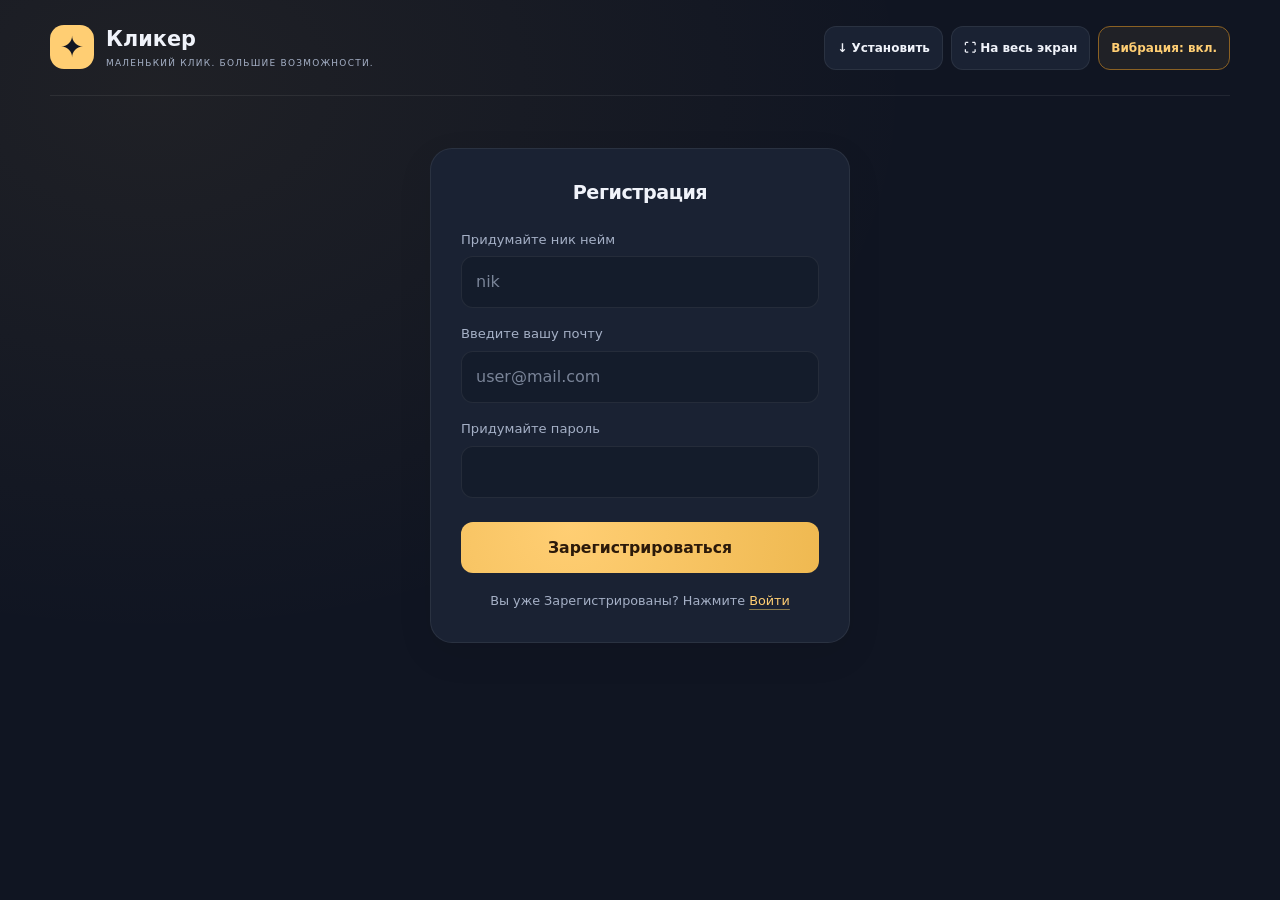
==== commit 22420e3d: "feat: add installable PWA and secure device quick login" ====
--- a/index.html
+++ b/index.html
@@ -3,19 +3,42 @@
 
 <head>
     <meta charset="UTF-8">
-    <meta name="viewport" content="width=device-width, initial-scale=1.0">
+    <meta name="viewport" content="width=device-width, initial-scale=1.0, viewport-fit=cover">
     <title>Кликер</title>
     <meta name="theme-color" content="#101522">
-    <link rel="stylesheet" href="./style.css?v=24">
-    <script src="./script.js?v=24" defer> </script>
+    <meta name="application-name" content="Кликер">
+    <meta name="apple-mobile-web-app-capable" content="yes">
+    <meta name="apple-mobile-web-app-title" content="Кликер">
+    <meta name="apple-mobile-web-app-status-bar-style" content="black-translucent">
+    <link rel="manifest" href="/manifest.webmanifest">
+    <link rel="icon" type="image/png" sizes="192x192" href="/assets/icons/icon-192.png">
+    <link rel="apple-touch-icon" sizes="180x180" href="/assets/icons/apple-touch-icon.png">
+    <link rel="stylesheet" href="./style.css?v=27">
+    <script src="/pwa.js?v=1" defer></script>
+    <script src="./script.js?v=26" defer> </script>
     <script src="./timed-games.js?v=18" defer></script>
+    <script src="/quick-auth.js?v=1" defer></script>
 </head>
 
 <body>
     <header class="app-header">
         <a class="brand" href="/" aria-label="Кликер — главная"><span class="brand-icon" aria-hidden="true">✦</span><span>Кликер<small>МАЛЕНЬКИЙ КЛИК. БОЛЬШИЕ ВОЗМОЖНОСТИ.</small></span></a>
-        <span class="header-tag">Твоя империя начинается здесь</span>
+        <div class="app-actions" aria-label="Настройки приложения">
+            <button type="button" id="installApp" class="quiet-button" hidden>↓ Установить</button>
+            <button type="button" id="toggleFullscreen" class="quiet-button" aria-pressed="false" hidden>⛶ На весь экран</button>
+            <button type="button" id="toggleHaptics" class="quiet-button" aria-pressed="false" hidden>Вибрация</button>
+        </div>
     </header>
+    <div id="connectionNotice" class="app-notice" role="status" hidden>Нет связи. Для кликов и сохранения прогресса нужен интернет. Ждём подключения…</div>
+    <div id="appUpdate" class="app-notice" role="status" hidden><span>Доступна новая версия кликера.</span><button type="button" id="applyAppUpdate" class="quiet-button">Обновить</button></div>
+    <dialog id="installDialog" aria-labelledby="installTitle">
+        <div class="appearance-heading"><h2 id="installTitle">Кликер на домашнем экране</h2><button type="button" id="closeInstall" class="quiet-button" aria-label="Закрыть инструкцию установки">✕</button></div>
+        <p class="install-intro">Своя иконка и запуск без адресной строки браузера.</p>
+        <p id="installInstructions"></p>
+        <p class="appearance-help">Для игры и сохранения прогресса нужен интернет. На поддерживаемых устройствах можно включить вибрацию. На iPhone и iPad веб-приложения не поддерживают виброотклик; системная строка состояния может оставаться видимой.</p>
+        <button type="button" id="confirmInstall" hidden>Установить приложение</button>
+        <p id="installStatus" role="status"></p>
+    </dialog>
     <form id="form-register">
         <h2>Регистрация</h2>
         <label for="nik-register">Придумайте ник нейм </label>
@@ -38,6 +61,17 @@
     <form id="form-login">
 
         <h2>Войти</h2>
+        <section id="quickLoginPanel" class="quick-login-panel" aria-label="Быстрый вход" hidden>
+            <p id="quickLoginName"></p>
+            <button type="button" id="biometricLogin" hidden>Войти по биометрии</button>
+            <div id="pinLoginArea" hidden>
+                <label for="loginPin">Твой PIN-код</label>
+                <input type="password" id="loginPin" class="pin-input" inputmode="numeric" maxlength="6" autocomplete="off" placeholder="6 цифр" aria-describedby="quickLoginStatus">
+                <button type="button" id="pinLogin">Войти по PIN</button>
+            </div>
+            <p class="quick-login-divider">или по почте и паролю</p>
+        </section>
+        <p id="quickLoginStatus" class="quick-auth-status" role="status" aria-live="polite"></p>
         <label for="email-login">Введите вашу почту</label>
         <input type="email" placeholder="user@mail.com" id="email-login" required>
 
@@ -56,6 +90,7 @@
             <button type="button" id="editAvatar" class="profile-avatar" aria-label="Создать свою аватарку"></button>
             <div class="player-welcome"><span class="eyebrow">РАДЫ ВИДЕТЬ ТЕБЯ</span><h1 id="welcomeName">Игрок</h1><p>Кликай. Создавай. Становись первым.</p></div>
             <button type="button" id="openAppearance" class="quiet-button">◈ <span>Оформление</span></button>
+            <button type="button" id="openQuickAuth" class="quiet-button">Быстрый вход</button>
             <button type="button" id="logoutButton" class="quiet-button">Выйти из аккаунта</button>
         </section>
         <section id="playerProgression" aria-labelledby="progressionTitle">
@@ -191,6 +226,27 @@
         </aside>
     </div>
 
+    <dialog id="quickAuthDialog" aria-labelledby="quickAuthTitle">
+        <div class="appearance-heading"><h2 id="quickAuthTitle">Быстрый вход</h2><button type="button" id="closeQuickAuth" class="quiet-button" aria-label="Закрыть настройки быстрого входа">✕</button></div>
+        <p class="appearance-help quick-auth-intro">Настрой для этого браузера на своём устройстве. Для подключения нужен пароль аккаунта. Затем можно входить без почты и пароля.</p>
+        <p id="quickAuthDevice" class="quick-auth-device"></p>
+        <form id="quickAuthSetupForm">
+            <label for="quickAuthPassword">Пароль аккаунта для подтверждения</label>
+            <input type="password" id="quickAuthPassword" autocomplete="current-password" required>
+            <div class="quick-pin-fields">
+                <div><label for="setupPin">Новый PIN — 6 цифр</label><input type="password" id="setupPin" class="pin-input" inputmode="numeric" pattern="[0-9]{6}" maxlength="6" autocomplete="off" placeholder="••••••"></div>
+                <div><label for="confirmPin">Повтори PIN</label><input type="password" id="confirmPin" class="pin-input" inputmode="numeric" pattern="[0-9]{6}" maxlength="6" autocomplete="off" placeholder="••••••"></div>
+            </div>
+            <button type="submit" id="saveQuickPin">Включить вход по PIN</button>
+            <div class="quick-login-divider">или</div>
+            <button type="button" id="setupBiometric">Подключить биометрию</button>
+            <p id="biometricHelp" class="appearance-help">Face ID, отпечаток или системный код устройства — способ проверки выбирает ОС. PIN из шести цифр выше задаётся отдельно.</p>
+        </form>
+        <p class="appearance-help">Настройка действует 90 дней. После пяти неверных PIN этот способ входа отключится до повторной настройки. Пароль аккаунта остаётся доступен.</p>
+        <p id="quickSetupStatus" class="quick-auth-status" role="status" aria-live="polite"></p>
+        <button type="button" id="forgetQuickAuth" class="quiet-button" hidden>Отключить быстрый вход на этом устройстве</button>
+    </dialog>
+
     <dialog id="appearanceDialog" aria-labelledby="appearanceTitle">
         <div class="appearance-heading"><div><span class="eyebrow">ТВОЯ ИГРА · ТВОЙ СТИЛЬ</span><h2 id="appearanceTitle">Оформление</h2></div><button type="button" id="closeAppearance" class="quiet-button" aria-label="Закрыть оформление">✕</button></div>
         <div class="appearance-tabs" role="group" aria-label="Раздел оформления"><button type="button" data-appearance-tab="themes" aria-pressed="true">Темы игры</button><button type="button" data-appearance-tab="avatar" aria-pressed="false">Моя аватарка</button></div>
--- a/style.css
+++ b/style.css
@@ -1195,6 +1195,10 @@
 .leaderboard-name-line { display:flex; align-items:center; gap:4px; min-width:0; }
 .verified-badge { display:inline-flex; width:18px; height:18px; flex:0 0 18px; color:#69b9ff; vertical-align:-2px; margin-left:6px; }
 .verified-badge svg { display:block; width:100%; height:100%; }
+.player-badges { display:inline-flex; flex-wrap:wrap; gap:4px; vertical-align:middle; margin-left:6px; }
+.player-badge { display:inline-flex; align-items:center; justify-content:center; width:23px; height:23px; border:1px solid var(--badge-color); color:var(--badge-color); background:#1b2336; border-radius:7px; font-size:14px; }
+.leaderboard-player .player-badges { margin-left:0; max-width:100%; }
+.leaderboard-player .player-badge { width:20px; height:20px; font-size:12px; }
 .leaderboard-identity .verified-badge { margin-left:-4px; }
 #welcomeName .verified-badge { width:23px; height:23px; vertical-align:0; }
 .leaderboard-avatar { width:34px; height:34px; flex-shrink:0; }
@@ -1323,3 +1327,60 @@
 @media (prefers-reduced-motion:reduce) {
     *, *::before, *::after { animation:none !important; transition:none !important; scroll-behavior:auto !important; }
 }
+
+/* Installed app: respect notches, gesture bars and the changing mobile viewport. */
+:root { --app-side:32px; --app-bottom:48px; }
+html { min-height:100%; background:var(--bg); }
+body {
+    min-height:100vh;
+    min-height:100dvh;
+    padding:env(safe-area-inset-top, 0px) max(var(--app-side), env(safe-area-inset-right, 0px)) max(var(--app-bottom), env(safe-area-inset-bottom, 0px)) max(var(--app-side), env(safe-area-inset-left, 0px));
+}
+button, summary, .change-link { touch-action:manipulation; }
+#clickMe, #timedClick { -webkit-user-select:none; user-select:none; -webkit-touch-callout:none; }
+.app-header { flex-wrap:wrap; gap:12px 24px; padding:16px 0; }
+.app-actions { display:flex; flex-wrap:wrap; gap:8px; align-items:center; }
+.app-actions .quiet-button { font-size:.75rem; padding:9px 12px; }
+.app-actions [aria-pressed="true"] { border-color:var(--gold-dark); color:var(--gold-light); background:var(--glow); }
+.app-actions button:disabled { opacity:.6; }
+.app-notice { width:min(100%, 1180px); margin:0 0 16px; padding:12px 16px; border:1px solid var(--gold-dark); border-radius:12px; background:var(--panel); color:var(--gold-light); font-size:.85rem; }
+#appUpdate { display:flex; align-items:center; justify-content:space-between; gap:12px; }
+#appUpdate[hidden], .app-actions [hidden], #confirmInstall[hidden] { display:none; }
+#installDialog { width:min(520px, calc(100% - 32px)); max-height:calc(100dvh - 32px - env(safe-area-inset-top, 0px) - env(safe-area-inset-bottom, 0px)); margin:auto; padding:24px; overflow:auto; border:1px solid var(--line); border-radius:22px; background:var(--panel); color:var(--text); }
+#installDialog::backdrop { background:#080c16c9; backdrop-filter:blur(8px); }
+#installTitle { margin:0; font-size:1.25rem; text-align:left; }
+.install-intro { color:var(--gold-light); margin:18px 0 12px; }
+#installInstructions { margin-bottom:18px; }
+#installStatus { margin-top:12px; color:var(--muted); font-size:.85rem; }
+@media (max-width:900px) { :root { --app-side:20px; --app-bottom:32px; } }
+@media (max-width:480px) {
+    :root { --app-side:12px; --app-bottom:24px; }
+    .app-actions { width:100%; }
+    .app-actions .quiet-button { flex:1 1 auto; font-size:.7rem; }
+    #installDialog { padding:18px; }
+}
+
+/* Device login uses the same native dialogs and theme as the rest of the app. */
+.player-toolbar { flex-wrap:wrap; }
+#quickAuthDialog { width:min(540px, calc(100% - 32px)); max-height:calc(100dvh - 32px - env(safe-area-inset-top, 0px) - env(safe-area-inset-bottom, 0px)); margin:auto; padding:24px; overflow:auto; border:1px solid var(--line); border-radius:22px; background:var(--panel); color:var(--text); }
+#quickAuthDialog::backdrop { background:#080c16c9; backdrop-filter:blur(8px); }
+#quickAuthTitle { margin:0; text-align:left; }
+.quick-auth-intro { margin-top:16px; }
+.quick-auth-device { color:var(--gold-light); margin-bottom:16px; font-size:.85rem; }
+#quickAuthSetupForm { width:100%; max-width:none; padding:0; margin:0 0 20px; border:0; border-radius:0; background:none; box-shadow:none; }
+.quick-pin-fields { display:grid; grid-template-columns:minmax(0, 1fr) minmax(0, 1fr); gap:12px; }
+.quick-pin-fields label { font-size:.8rem; }
+input.pin-input { font-family:ui-monospace, monospace; letter-spacing:.25em; font-size:1.1rem; }
+.quick-login-panel { padding-bottom:8px; }
+#quickLoginName { text-align:center; margin-bottom:12px; color:var(--gold-light); overflow-wrap:anywhere; }
+.quick-login-divider { text-align:center; color:var(--muted); font-size:.8rem; margin:16px 0; }
+.quick-auth-status { color:var(--gold-light); font-size:.85rem; overflow-wrap:anywhere; }
+.quick-auth-status:empty { display:none; }
+#quickLoginStatus:not(:empty), #quickSetupStatus:not(:empty) { margin:12px 0; }
+#quickAuthSetupForm .appearance-help { font-size:.75rem; margin-top:12px; }
+#forgetQuickAuth { width:100%; font-size:.75rem; }
+@media (max-width:480px) {
+    #openQuickAuth { width:100%; }
+    #quickAuthDialog { padding:18px; }
+    .quick-pin-fields { grid-template-columns:minmax(0, 1fr); gap:0; }
+}
